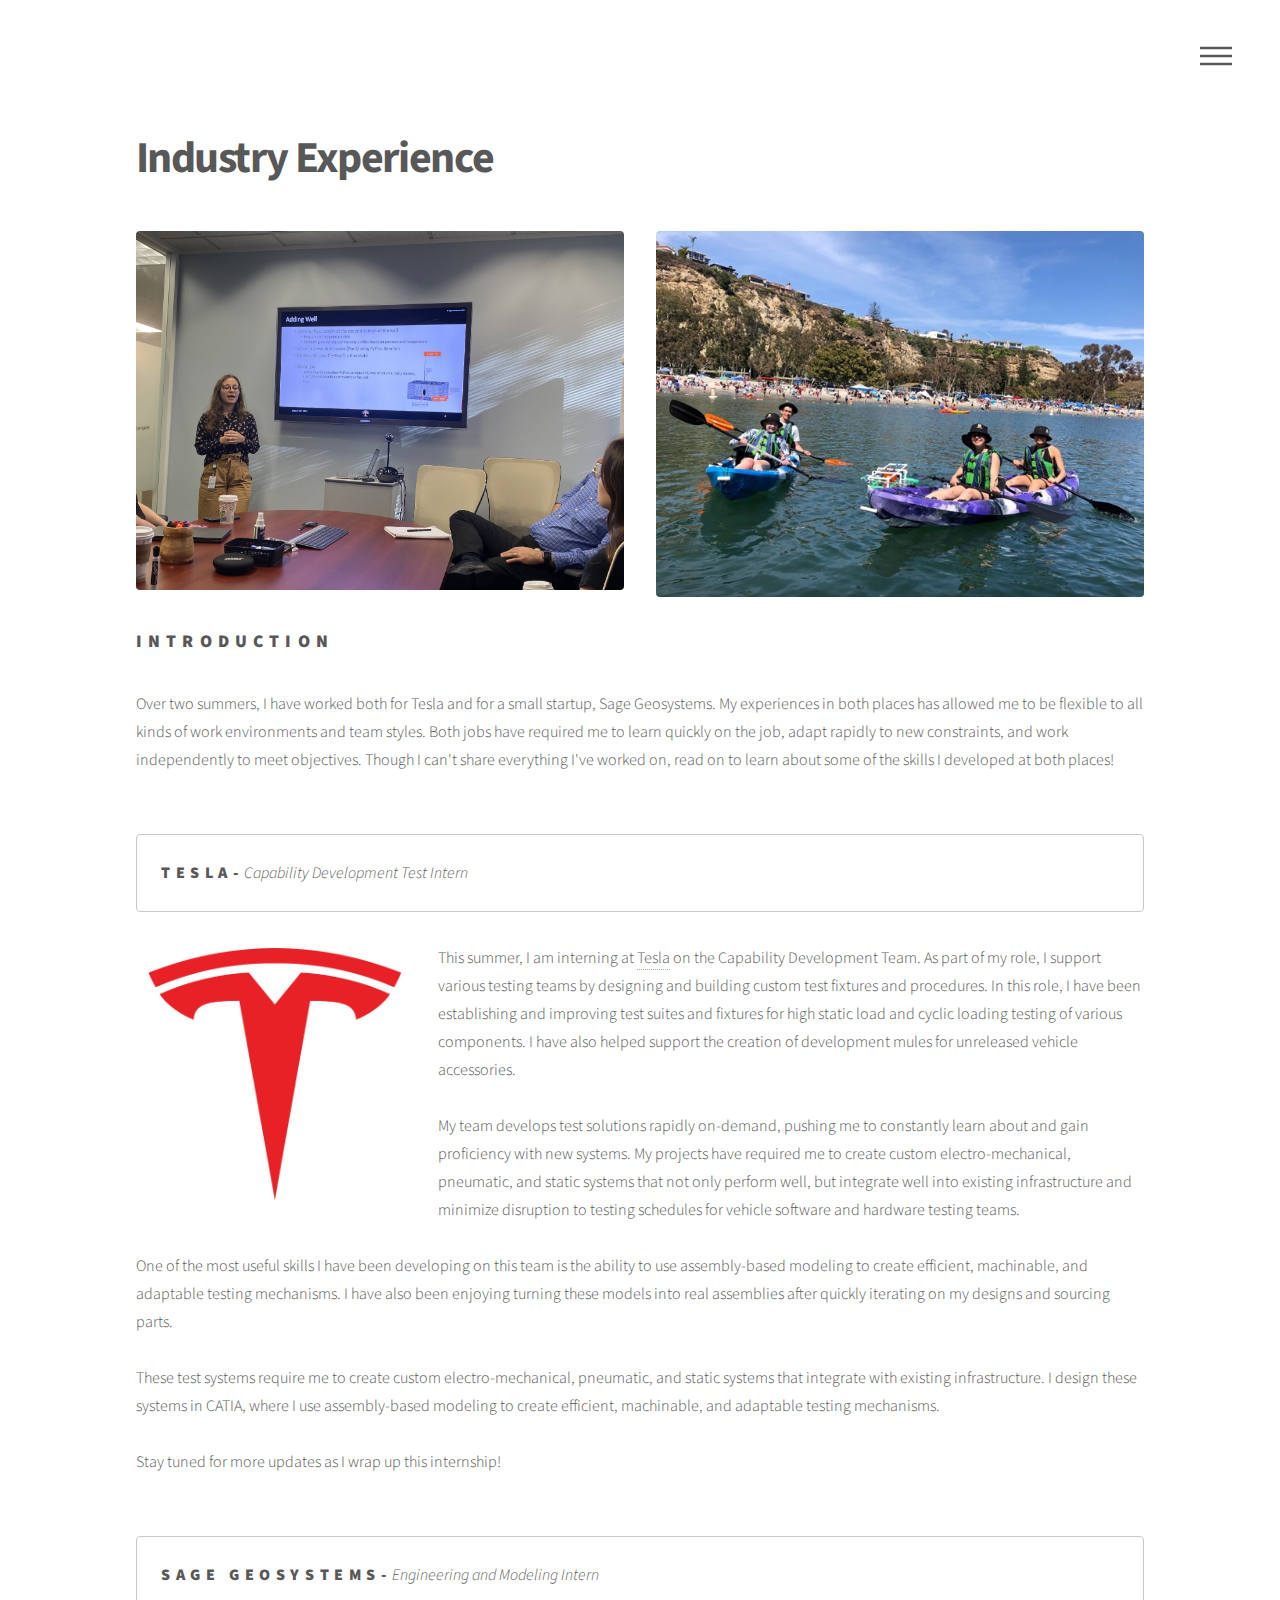
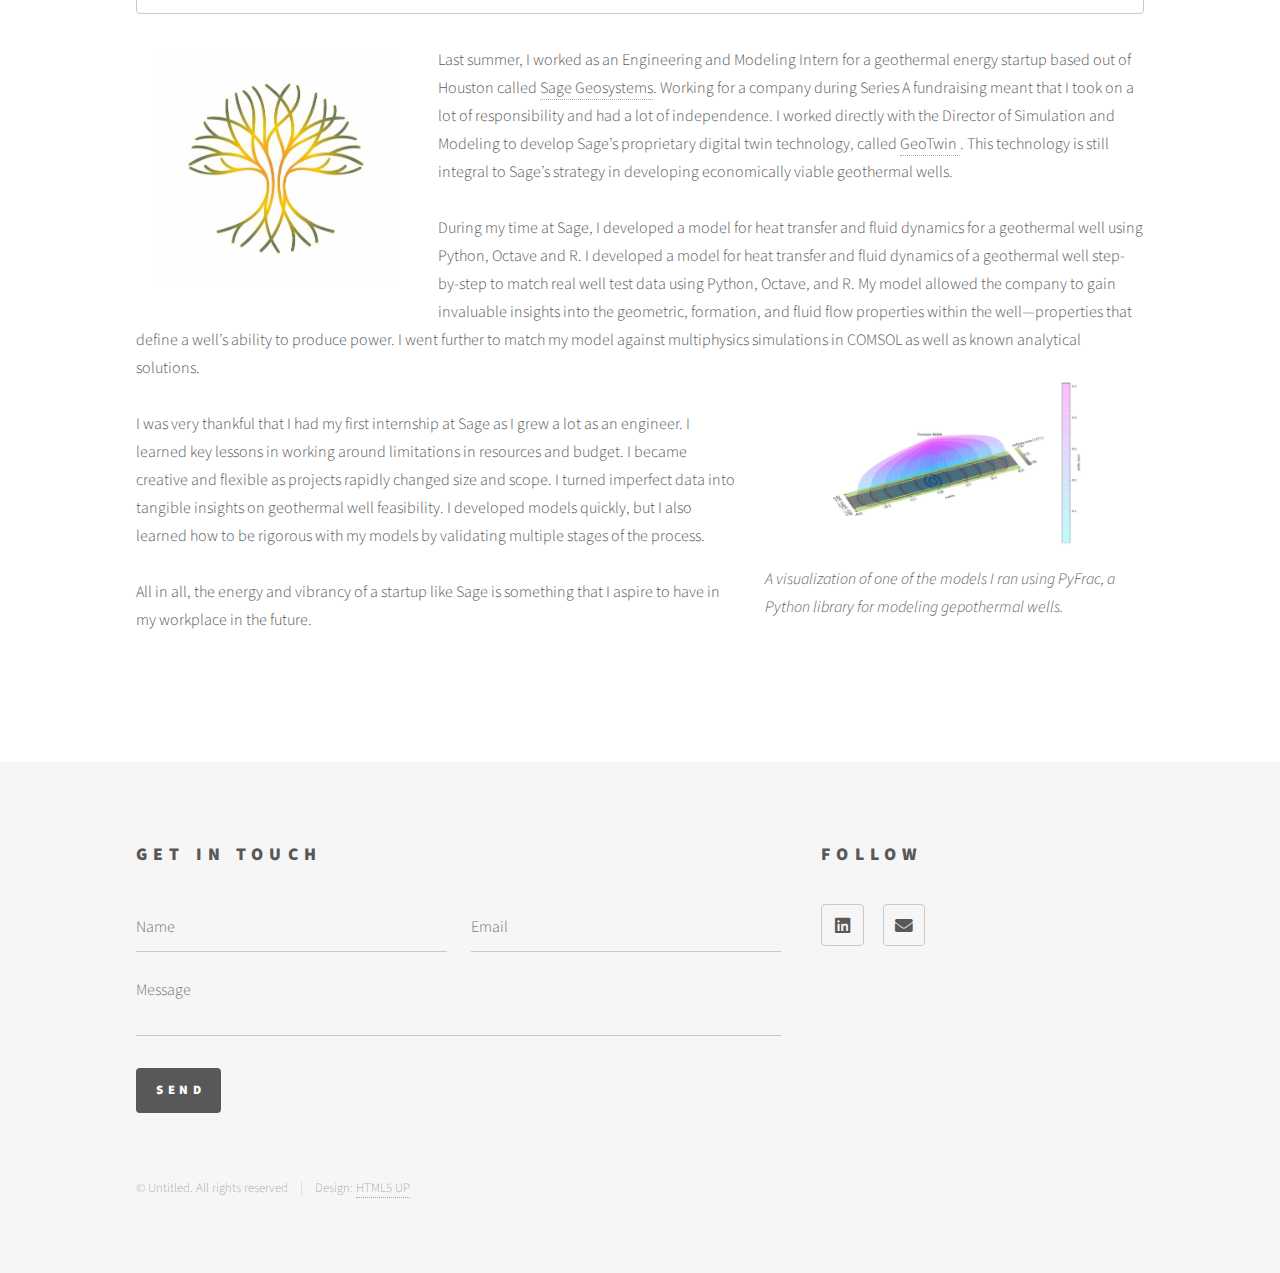
==== industry.html @ e3d4d4eb "Initial commit :)!" ====
<!DOCTYPE HTML>
<!--
	Phantom by HTML5 UP
	html5up.net | @ajlkn
	Free for personal and commercial use under the CCA 3.0 license (html5up.net/license)
-->
<html>
	<head>
		<title>Generic - Phantom by HTML5 UP</title>
		<meta charset="utf-8" />
		<meta name="viewport" content="width=device-width, initial-scale=1, user-scalable=no" />
		<link rel="stylesheet" href="assets/css/main.css" />
		<noscript><link rel="stylesheet" href="assets/css/noscript.css" /></noscript>
	</head>
	<body class="is-preload">
		<!-- Wrapper -->
			<div id="wrapper">

				<!-- Header -->
				<header id="header">
					<div class="inner">

						

						<!-- Nav -->
							<nav>
								<ul>
									<li><a href="#menu">Menu</a></li>
								</ul>
							</nav>

					</div>
				</header>

			<!-- Menu -->
				<nav id="menu">
					<h2>Menu</h2>
					<ul>
						<li><a href="index.html">Home</a></li>
						<li><a href="projects.html">Academic Projects</a></li>
						<li><a href="industry.html">Industry Experience</a></li>
					</ul>
				</nav>

			<!-- Main -->
				<div id="main">
					<div class="inner">
						<div id="fade1">
							<h1>Industry Experience</h1>
						</div>
						<div class="box alt" id="fade2">
							<div class="row gtr-uniform">
								<div class="col-6"><span class="image fit"><img src="images/SAGE2.jpg" alt="" /></span></div>
								<div class="col-6"><span class="image fit" style="height: 100%"><img src="images/LYLE_DEPLOY.jpg" alt="" /></span></div>
							</div>
						</div>
						
						<h2>Introduction</h2>
						<p> Over two summers, I have worked both for Tesla and for a small startup, Sage Geosystems. My experiences in both places has allowed me to be flexible to all kinds of work environments and team styles. Both jobs have required me to learn quickly on the job, adapt rapidly to new constraints, and work independently to meet objectives. Though I can't share everything I've worked on, read on to learn about some of the skills I developed at both places!</p>
						<br>

						
						<div class="box" style="display: flex; align-items: center; justify-content: left;">
							<div><h3 style="margin:0">Tesla- </h3></div>
							<div><p><em>Capability Development Test Intern</em></p></div>
						</div>
						
						<p><span class="image left" style="max-width:30%"><img src="images/Tesla_Motors.png" alt="" /> </span>This summer, I am interning at <a href = "https://www.tesla.com">Tesla</a> on the Capability Development Team. As part of my role, I support various testing teams by designing and building custom test fixtures and procedures. In this role, I have been establishing and improving test suites and fixtures for high static load and cyclic loading testing of various components. I have also helped support the creation of development mules for unreleased vehicle accessories. 

							<br><br>My team develops test solutions rapidly on-demand, pushing me to constantly learn about and gain proficiency with new systems. My projects have required me to create custom electro-mechanical, pneumatic, and static systems that not only perform well, but integrate well into existing infrastructure and minimize disruption to testing schedules for vehicle software and hardware testing teams. 
							
							<br><br>One of the most useful skills I have been developing on this team is the ability to use assembly-based modeling to create efficient, machinable, and adaptable testing mechanisms. I have also been enjoying turning these models into real assemblies after quickly iterating on my designs and sourcing parts. 
							
							<br><br>These test systems require me to create custom electro-mechanical, pneumatic, and static systems that integrate with existing infrastructure. I design these systems in CATIA, where I use assembly-based modeling to create efficient, machinable, and adaptable testing mechanisms. 
							
							<br><br>Stay tuned for more updates as I wrap up this internship!
							
						</p>
						
						<br>
						
						<div class="box" style="display: flex; align-items: center; justify-content: left;">
							<div><h3 style="margin:0">Sage Geosystems- </h3></div>
							<div><p><em>Engineering and Modeling Intern</em></p></div>
						</div>
						
						<p><span class="image left" style = "max-width:30%"><img src="images/Sage_Logo.jpg" alt="" /> </span>Last summer, I worked as an Engineering and Modeling Intern for a geothermal energy startup based out of Houston called <a href = “https://www.sagegeosystems.com/”>Sage Geosystems</a>. Working for a company during Series A fundraising meant that I took on a lot of responsibility and had a lot of independence. I worked directly with the Director of Simulation and Modeling to develop Sage’s proprietary digital twin technology, called <a href = “https://www.sagegeosystems.com/geotwin-geothermal-modeling/”> GeoTwin </a>. This technology is still integral to Sage’s strategy in developing economically viable geothermal wells. 

							<br><br>During my time at Sage, I developed a model for heat transfer and fluid dynamics for a geothermal well using Python, Octave and R. I developed a model for heat transfer and fluid dynamics of a geothermal well step-by-step to match real well test data using Python, Octave, and R. My model allowed the company to gain invaluable insights into the geometric, formation, and fluid flow properties within the well—properties that define a well’s ability to produce power. I went further to match my model against multiphysics simulations in COMSOL as well as known analytical solutions.  
							
							<span class="image right"><img src="images/SAGE1.JPG" alt=""/> <em>A visualization of one of the models I ran using PyFrac, a Python library for modeling gepothermal wells.</em></span>	

							<br><br>I was very thankful that I had my first internship at Sage as I grew a lot as an engineer. I learned key lessons in working around limitations in resources and budget. I became creative and flexible as projects rapidly changed size and scope. I turned imperfect data into tangible insights on geothermal well feasibility. I developed models quickly, but I also learned how to be rigorous with my models by validating multiple stages of the process. 
							
							<br><br>All in all, the energy and vibrancy of a startup like Sage is something that I aspire to have in my workplace in the future. 
						</p>
						<!-- <p><span class="image right"><img src="images/LYLE1.jpg" alt="" /> A picture of us deploying at Dana Point Beach! </span> </p> -->
							
						
					</div>
				</div>

					<!-- Footer -->
					<footer id="footer">
						<div class="inner">
							<section>
								<h2>Get in touch</h2>
								<form method="post" action="#">
									<div class="fields">
										<div class="field half">
											<input type="text" name="name" id="name" placeholder="Name" />
										</div>
										<div class="field half">
											<input type="email" name="email" id="email" placeholder="Email" />
										</div>
										<div class="field">
											<textarea name="message" id="message" placeholder="Message"></textarea>
										</div>
									</div>
									<ul class="actions">
										<li><input type="submit" value="Send" class="primary" /></li>
									</ul>
								</form>
							</section>
							<section>
								<h2>Follow</h2>
								<ul class="icons">
									<li><a href="#" class="icon brands style2 fa-linkedin"><span class="label">Twitter</span></a></li>
									<li><a href="#" class="icon solid style2 fa-envelope"><span class="label">Email</span></a></li>
								</ul>
							</section>
							<ul class="copyright">
								<li>&copy; Untitled. All rights reserved</li><li>Design: <a href="http://html5up.net">HTML5 UP</a></li>
							</ul>
						</div>
					</footer>

			</div>

		<!-- Scripts -->
			<script src="assets/js/jquery.min.js"></script>
			<script src="assets/js/browser.min.js"></script>
			<script src="assets/js/breakpoints.min.js"></script>
			<script src="assets/js/util.js"></script>
			<script src="assets/js/main.js"></script>

	</body>
</html>
---- assets/css/main.css ----
@import url(fontawesome-all.min.css);
@import url("https://fonts.googleapis.com/css?family=Source+Sans+Pro:300,700,900");

/*
	Phantom by HTML5 UP
	html5up.net | @ajlkn
	Free for personal and commercial use under the CCA 3.0 license (html5up.net/license)
*/

html, body, div, span, applet, object,
iframe, h1, h2, h3, h4, h5, h6, p, blockquote,
pre, a, abbr, acronym, address, big, cite,
code, del, dfn, em, img, ins, kbd, q, s, samp,
small, strike, strong, sub, sup, tt, var, b,
u, i, center, dl, dt, dd, ol, ul, li, fieldset,
form, label, legend, table, caption, tbody,
tfoot, thead, tr, th, td, article, aside,
canvas, details, embed, figure, figcaption,
footer, header, hgroup, menu, nav, output, ruby,
section, summary, time, mark, audio, video {
	margin: 0;
	padding: 0;
	border: 0;
	font-size: 100%;
	font: inherit;
	vertical-align: baseline;}

article, aside, details, figcaption, figure,
footer, header, hgroup, menu, nav, section {
	display: block;}

body {
	line-height: 1;
}

ol, ul {
	list-style: none;
}

blockquote, q {
	quotes: none;
}

	blockquote:before, blockquote:after, q:before, q:after {
		content: '';
		content: none;
	}

table {
	border-collapse: collapse;
	border-spacing: 0;
}

body {
	-webkit-text-size-adjust: none;
}

mark {
	background-color: transparent;
	color: inherit;
}

input::-moz-focus-inner {
	border: 0;
	padding: 0;
}

input, select, textarea {
	-moz-appearance: none;
	-webkit-appearance: none;
	-ms-appearance: none;
	appearance: none;
}

/* Basic */

	@-ms-viewport {
		width: device-width;
	}

	body {
		-ms-overflow-style: scrollbar;
	}

	@media screen and (max-width: 480px) {

		html, body {
			min-width: 320px;
		}

	}

	html {
		box-sizing: border-box;
	}

	*, *:before, *:after {
		box-sizing: inherit;
	}

	body {
		background: #ffffff;
	}

		body.is-preload *, body.is-preload *:before, body.is-preload *:after {
			-moz-animation: none !important;
			-webkit-animation: none !important;
			-ms-animation: none !important;
			animation: none !important;
			-moz-transition: none !important;
			-webkit-transition: none !important;
			-ms-transition: none !important;
			transition: none !important;
		}

/* Type */

	body, input, select, textarea {
		color: #585858;
		font-family: "Source Sans Pro", Helvetica, sans-serif;
		font-size: 16pt;
		font-weight: 300;
		line-height: 1.75;
	}

		@media screen and (max-width: 1680px) {

			body, input, select, textarea {
				font-size: 14pt;
			}

		}

		@media screen and (max-width: 1280px) {

			body, input, select, textarea {
				font-size: 12pt;
			}

		}

	a {
		-moz-transition: border-bottom-color 0.2s ease, color 0.2s ease;
		-webkit-transition: border-bottom-color 0.2s ease, color 0.2s ease;
		-ms-transition: border-bottom-color 0.2s ease, color 0.2s ease;
		transition: border-bottom-color 0.2s ease, color 0.2s ease;
		text-decoration: none;
		color: #585858;
		border-bottom: dotted 1px rgba(88, 88, 88, 0.5);
	}

		a:hover {
			border-bottom-color: transparent;
			color: #f2849e !important;
		}

	strong, b {
		font-weight: 900;
	}

	em, i {
		font-style: italic;
	}

	p {
		margin: 0 0 2em 0;
	}

	h1 {
		font-size: 2.75em;
		font-weight: 700;
		line-height: 1.3;
		margin: 0 0 1em 0;
		letter-spacing: -0.035em;
	}

		h1 a {
			color: inherit;
		}

		@media screen and (max-width: 736px) {

			h1 {
				font-size: 2em;
				margin: 0 0 1em 0;
			}

		}

		@media screen and (max-width: 360px) {

			h1 {
				font-size: 1.75em;
			}

		}

	h2, h3, h4, h5, h6 {
		font-weight: 900;
		line-height: 1.5;
		margin: 0 0 2em 0;
		text-transform: uppercase;
		letter-spacing: 0.35em;
	}

		h2 a, h3 a, h4 a, h5 a, h6 a {
			color: inherit;
		}

	h2 {
		font-size: 1.1em;
	}

	h3 {
		font-size: 1em;
	}

	h4 {
		font-size: 0.8em;
	}

	h5 {
		font-size: 0.8em;
	}

	h6 {
		font-size: 0.8em;
	}

	@media screen and (max-width: 980px) {

		h1 br, h2 br, h3 br, h4 br, h5 br, h6 br {
			display: none;
		}

	}

	@media screen and (max-width: 736px) {

		h2 {
			font-size: 1em;
		}

		h3 {
			font-size: 0.8em;
		}

	}

	sub {
		font-size: 0.8em;
		position: relative;
		top: 0.5em;
	}

	sup {
		font-size: 0.8em;
		position: relative;
		top: -0.5em;
	}

	blockquote {
		border-left: solid 4px #c9c9c9;
		font-style: italic;
		margin: 0 0 2em 0;
		padding: 0.5em 0 0.5em 2em;
	}

	code {
		background: rgba(144, 144, 144, 0.075);
		border-radius: 4px;
		border: solid 1px #c9c9c9;
		font-family: "Courier New", monospace;
		font-size: 0.9em;
		margin: 0 0.25em;
		padding: 0.25em 0.65em;
	}

	pre {
		-webkit-overflow-scrolling: touch;
		font-family: "Courier New", monospace;
		font-size: 0.9em;
		margin: 0 0 2em 0;
	}

		pre code {
			display: block;
			line-height: 1.75;
			padding: 1em 1.5em;
			overflow-x: auto;
		}

	hr {
		border: 0;
		border-bottom: solid 1px #c9c9c9;
		margin: 2em 0;
	}

		hr.major {
			margin: 3em 0;
		}

	.align-left {
		text-align: left;
	}

	.align-center {
		text-align: center;
	}

	.align-right {
		text-align: right;
	}

/* Row */

	.row {
		display: flex;
		flex-wrap: wrap;
		box-sizing: border-box;
		align-items: stretch;
	}

		.row > * {
			box-sizing: border-box;
		}

		.row.gtr-uniform > * > :last-child {
			margin-bottom: 0;
		}

		.row.aln-left {
			justify-content: flex-start;
		}

		.row.aln-center {
			justify-content: center;
		}

		.row.aln-right {
			justify-content: flex-end;
		}

		.row.aln-top {
			align-items: flex-start;
		}

		.row.aln-middle {
			align-items: center;
		}

		.row.aln-bottom {
			align-items: flex-end;
		}

		.row > .imp {
			order: -1;
		}

		.row > .col-1 {
			width: 8.33333%;
		}

		.row > .off-1 {
			margin-left: 8.33333%;
		}

		.row > .col-2 {
			width: 16.66667%;
		}

		.row > .off-2 {
			margin-left: 16.66667%;
		}

		.row > .col-3 {
			width: 25%;
		}

		.row > .off-3 {
			margin-left: 25%;
		}

		.row > .col-4 {
			width: 33.33333%;
		}

		.row > .off-4 {
			margin-left: 33.33333%;
		}

		.row > .col-5 {
			width: 41.66667%;
		}

		.row > .off-5 {
			margin-left: 41.66667%;
		}

		.row > .col-6 {
			width: 50%;
		}

		.row > .off-6 {
			margin-left: 50%;
		}

		.row > .col-7 {
			width: 58.33333%;
		}

		.row > .off-7 {
			margin-left: 58.33333%;
		}

		.row > .col-8 {
			width: 66.66667%;
		}

		.row > .off-8 {
			margin-left: 66.66667%;
		}

		.row > .col-9 {
			width: 75%;
		}

		.row > .off-9 {
			margin-left: 75%;
		}

		.row > .col-10 {
			width: 83.33333%;
		}

		.row > .off-10 {
			margin-left: 83.33333%;
		}

		.row > .col-11 {
			width: 91.66667%;
		}

		.row > .off-11 {
			margin-left: 91.66667%;
		}

		.row > .col-12 {
			width: 100%;
		}

		.row > .off-12 {
			margin-left: 100%;
		}

		.row.gtr-0 {
			margin-top: 0;
			margin-left: 0em;
		}

			.row.gtr-0 > * {
				padding: 0 0 0 0em;
			}

			.row.gtr-0.gtr-uniform {
				margin-top: 0em;
			}

				.row.gtr-0.gtr-uniform > * {
					padding-top: 0em;
				}

		.row.gtr-25 {
			margin-top: 0;
			margin-left: -0.5em;
		}

			.row.gtr-25 > * {
				padding: 0 0 0 0.5em;
			}

			.row.gtr-25.gtr-uniform {
				margin-top: -0.5em;
			}

				.row.gtr-25.gtr-uniform > * {
					padding-top: 0.5em;
				}

		.row.gtr-50 {
			margin-top: 0;
			margin-left: -1em;
		}

			.row.gtr-50 > * {
				padding: 0 0 0 1em;
			}

			.row.gtr-50.gtr-uniform {
				margin-top: -1em;
			}

				.row.gtr-50.gtr-uniform > * {
					padding-top: 1em;
				}

		.row {
			margin-top: 0;
			margin-left: -2em;
		}

			.row > * {
				padding: 0 0 0 2em;
			}

			.row.gtr-uniform {
				margin-top: -2em;
			}

				.row.gtr-uniform > * {
					padding-top: 2em;
				}

		.row.gtr-150 {
			margin-top: 0;
			margin-left: -3em;
		}

			.row.gtr-150 > * {
				padding: 0 0 0 3em;
			}

			.row.gtr-150.gtr-uniform {
				margin-top: -3em;
			}

				.row.gtr-150.gtr-uniform > * {
					padding-top: 3em;
				}

		.row.gtr-200 {
			margin-top: 0;
			margin-left: -4em;
		}

			.row.gtr-200 > * {
				padding: 0 0 0 4em;
			}

			.row.gtr-200.gtr-uniform {
				margin-top: -4em;
			}

				.row.gtr-200.gtr-uniform > * {
					padding-top: 4em;
				}

		@media screen and (max-width: 1680px) {

			.row {
				display: flex;
				flex-wrap: wrap;
				box-sizing: border-box;
				align-items: stretch;
			}

				.row > * {
					box-sizing: border-box;
				}

				.row.gtr-uniform > * > :last-child {
					margin-bottom: 0;
				}

				.row.aln-left {
					justify-content: flex-start;
				}

				.row.aln-center {
					justify-content: center;
				}

				.row.aln-right {
					justify-content: flex-end;
				}

				.row.aln-top {
					align-items: flex-start;
				}

				.row.aln-middle {
					align-items: center;
				}

				.row.aln-bottom {
					align-items: flex-end;
				}

				.row > .imp-xlarge {
					order: -1;
				}

				.row > .col-1-xlarge {
					width: 8.33333%;
				}

				.row > .off-1-xlarge {
					margin-left: 8.33333%;
				}

				.row > .col-2-xlarge {
					width: 16.66667%;
				}

				.row > .off-2-xlarge {
					margin-left: 16.66667%;
				}

				.row > .col-3-xlarge {
					width: 25%;
				}

				.row > .off-3-xlarge {
					margin-left: 25%;
				}

				.row > .col-4-xlarge {
					width: 33.33333%;
				}

				.row > .off-4-xlarge {
					margin-left: 33.33333%;
				}

				.row > .col-5-xlarge {
					width: 41.66667%;
				}

				.row > .off-5-xlarge {
					margin-left: 41.66667%;
				}

				.row > .col-6-xlarge {
					width: 50%;
				}

				.row > .off-6-xlarge {
					margin-left: 50%;
				}

				.row > .col-7-xlarge {
					width: 58.33333%;
				}

				.row > .off-7-xlarge {
					margin-left: 58.33333%;
				}

				.row > .col-8-xlarge {
					width: 66.66667%;
				}

				.row > .off-8-xlarge {
					margin-left: 66.66667%;
				}

				.row > .col-9-xlarge {
					width: 75%;
				}

				.row > .off-9-xlarge {
					margin-left: 75%;
				}

				.row > .col-10-xlarge {
					width: 83.33333%;
				}

				.row > .off-10-xlarge {
					margin-left: 83.33333%;
				}

				.row > .col-11-xlarge {
					width: 91.66667%;
				}

				.row > .off-11-xlarge {
					margin-left: 91.66667%;
				}

				.row > .col-12-xlarge {
					width: 100%;
				}

				.row > .off-12-xlarge {
					margin-left: 100%;
				}

				.row.gtr-0 {
					margin-top: 0;
					margin-left: 0em;
				}

					.row.gtr-0 > * {
						padding: 0 0 0 0em;
					}

					.row.gtr-0.gtr-uniform {
						margin-top: 0em;
					}

						.row.gtr-0.gtr-uniform > * {
							padding-top: 0em;
						}

				.row.gtr-25 {
					margin-top: 0;
					margin-left: -0.5em;
				}

					.row.gtr-25 > * {
						padding: 0 0 0 0.5em;
					}

					.row.gtr-25.gtr-uniform {
						margin-top: -0.5em;
					}

						.row.gtr-25.gtr-uniform > * {
							padding-top: 0.5em;
						}

				.row.gtr-50 {
					margin-top: 0;
					margin-left: -1em;
				}

					.row.gtr-50 > * {
						padding: 0 0 0 1em;
					}

					.row.gtr-50.gtr-uniform {
						margin-top: -1em;
					}

						.row.gtr-50.gtr-uniform > * {
							padding-top: 1em;
						}

				.row {
					margin-top: 0;
					margin-left: -2em;
				}

					.row > * {
						padding: 0 0 0 2em;
					}

					.row.gtr-uniform {
						margin-top: -2em;
					}

						.row.gtr-uniform > * {
							padding-top: 2em;
						}

				.row.gtr-150 {
					margin-top: 0;
					margin-left: -3em;
				}

					.row.gtr-150 > * {
						padding: 0 0 0 3em;
					}

					.row.gtr-150.gtr-uniform {
						margin-top: -3em;
					}

						.row.gtr-150.gtr-uniform > * {
							padding-top: 3em;
						}

				.row.gtr-200 {
					margin-top: 0;
					margin-left: -4em;
				}

					.row.gtr-200 > * {
						padding: 0 0 0 4em;
					}

					.row.gtr-200.gtr-uniform {
						margin-top: -4em;
					}

						.row.gtr-200.gtr-uniform > * {
							padding-top: 4em;
						}

		}

		@media screen and (max-width: 1280px) {

			.row {
				display: flex;
				flex-wrap: wrap;
				box-sizing: border-box;
				align-items: stretch;
			}

				.row > * {
					box-sizing: border-box;
				}

				.row.gtr-uniform > * > :last-child {
					margin-bottom: 0;
				}

				.row.aln-left {
					justify-content: flex-start;
				}

				.row.aln-center {
					justify-content: center;
				}

				.row.aln-right {
					justify-content: flex-end;
				}

				.row.aln-top {
					align-items: flex-start;
				}

				.row.aln-middle {
					align-items: center;
				}

				.row.aln-bottom {
					align-items: flex-end;
				}

				.row > .imp-large {
					order: -1;
				}

				.row > .col-1-large {
					width: 8.33333%;
				}

				.row > .off-1-large {
					margin-left: 8.33333%;
				}

				.row > .col-2-large {
					width: 16.66667%;
				}

				.row > .off-2-large {
					margin-left: 16.66667%;
				}

				.row > .col-3-large {
					width: 25%;
				}

				.row > .off-3-large {
					margin-left: 25%;
				}

				.row > .col-4-large {
					width: 33.33333%;
				}

				.row > .off-4-large {
					margin-left: 33.33333%;
				}

				.row > .col-5-large {
					width: 41.66667%;
				}

				.row > .off-5-large {
					margin-left: 41.66667%;
				}

				.row > .col-6-large {
					width: 50%;
				}

				.row > .off-6-large {
					margin-left: 50%;
				}

				.row > .col-7-large {
					width: 58.33333%;
				}

				.row > .off-7-large {
					margin-left: 58.33333%;
				}

				.row > .col-8-large {
					width: 66.66667%;
				}

				.row > .off-8-large {
					margin-left: 66.66667%;
				}

				.row > .col-9-large {
					width: 75%;
				}

				.row > .off-9-large {
					margin-left: 75%;
				}

				.row > .col-10-large {
					width: 83.33333%;
				}

				.row > .off-10-large {
					margin-left: 83.33333%;
				}

				.row > .col-11-large {
					width: 91.66667%;
				}

				.row > .off-11-large {
					margin-left: 91.66667%;
				}

				.row > .col-12-large {
					width: 100%;
				}

				.row > .off-12-large {
					margin-left: 100%;
				}

				.row.gtr-0 {
					margin-top: 0;
					margin-left: 0em;
				}

					.row.gtr-0 > * {
						padding: 0 0 0 0em;
					}

					.row.gtr-0.gtr-uniform {
						margin-top: 0em;
					}

						.row.gtr-0.gtr-uniform > * {
							padding-top: 0em;
						}

				.row.gtr-25 {
					margin-top: 0;
					margin-left: -0.5em;
				}

					.row.gtr-25 > * {
						padding: 0 0 0 0.5em;
					}

					.row.gtr-25.gtr-uniform {
						margin-top: -0.5em;
					}

						.row.gtr-25.gtr-uniform > * {
							padding-top: 0.5em;
						}

				.row.gtr-50 {
					margin-top: 0;
					margin-left: -1em;
				}

					.row.gtr-50 > * {
						padding: 0 0 0 1em;
					}

					.row.gtr-50.gtr-uniform {
						margin-top: -1em;
					}

						.row.gtr-50.gtr-uniform > * {
							padding-top: 1em;
						}

				.row {
					margin-top: 0;
					margin-left: -2em;
				}

					.row > * {
						padding: 0 0 0 2em;
					}

					.row.gtr-uniform {
						margin-top: -2em;
					}

						.row.gtr-uniform > * {
							padding-top: 2em;
						}

				.row.gtr-150 {
					margin-top: 0;
					margin-left: -3em;
				}

					.row.gtr-150 > * {
						padding: 0 0 0 3em;
					}

					.row.gtr-150.gtr-uniform {
						margin-top: -3em;
					}

						.row.gtr-150.gtr-uniform > * {
							padding-top: 3em;
						}

				.row.gtr-200 {
					margin-top: 0;
					margin-left: -4em;
				}

					.row.gtr-200 > * {
						padding: 0 0 0 4em;
					}

					.row.gtr-200.gtr-uniform {
						margin-top: -4em;
					}

						.row.gtr-200.gtr-uniform > * {
							padding-top: 4em;
						}

		}

		@media screen and (max-width: 980px) {

			.row {
				display: flex;
				flex-wrap: wrap;
				box-sizing: border-box;
				align-items: stretch;
			}

				.row > * {
					box-sizing: border-box;
				}

				.row.gtr-uniform > * > :last-child {
					margin-bottom: 0;
				}

				.row.aln-left {
					justify-content: flex-start;
				}

				.row.aln-center {
					justify-content: center;
				}

				.row.aln-right {
					justify-content: flex-end;
				}

				.row.aln-top {
					align-items: flex-start;
				}

				.row.aln-middle {
					align-items: center;
				}

				.row.aln-bottom {
					align-items: flex-end;
				}

				.row > .imp-medium {
					order: -1;
				}

				.row > .col-1-medium {
					width: 8.33333%;
				}

				.row > .off-1-medium {
					margin-left: 8.33333%;
				}

				.row > .col-2-medium {
					width: 16.66667%;
				}

				.row > .off-2-medium {
					margin-left: 16.66667%;
				}

				.row > .col-3-medium {
					width: 25%;
				}

				.row > .off-3-medium {
					margin-left: 25%;
				}

				.row > .col-4-medium {
					width: 33.33333%;
				}

				.row > .off-4-medium {
					margin-left: 33.33333%;
				}

				.row > .col-5-medium {
					width: 41.66667%;
				}

				.row > .off-5-medium {
					margin-left: 41.66667%;
				}

				.row > .col-6-medium {
					width: 50%;
				}

				.row > .off-6-medium {
					margin-left: 50%;
				}

				.row > .col-7-medium {
					width: 58.33333%;
				}

				.row > .off-7-medium {
					margin-left: 58.33333%;
				}

				.row > .col-8-medium {
					width: 66.66667%;
				}

				.row > .off-8-medium {
					margin-left: 66.66667%;
				}

				.row > .col-9-medium {
					width: 75%;
				}

				.row > .off-9-medium {
					margin-left: 75%;
				}

				.row > .col-10-medium {
					width: 83.33333%;
				}

				.row > .off-10-medium {
					margin-left: 83.33333%;
				}

				.row > .col-11-medium {
					width: 91.66667%;
				}

				.row > .off-11-medium {
					margin-left: 91.66667%;
				}

				.row > .col-12-medium {
					width: 100%;
				}

				.row > .off-12-medium {
					margin-left: 100%;
				}

				.row.gtr-0 {
					margin-top: 0;
					margin-left: 0em;
				}

					.row.gtr-0 > * {
						padding: 0 0 0 0em;
					}

					.row.gtr-0.gtr-uniform {
						margin-top: 0em;
					}

						.row.gtr-0.gtr-uniform > * {
							padding-top: 0em;
						}

				.row.gtr-25 {
					margin-top: 0;
					margin-left: -0.375em;
				}

					.row.gtr-25 > * {
						padding: 0 0 0 0.375em;
					}

					.row.gtr-25.gtr-uniform {
						margin-top: -0.375em;
					}

						.row.gtr-25.gtr-uniform > * {
							padding-top: 0.375em;
						}

				.row.gtr-50 {
					margin-top: 0;
					margin-left: -0.75em;
				}

					.row.gtr-50 > * {
						padding: 0 0 0 0.75em;
					}

					.row.gtr-50.gtr-uniform {
						margin-top: -0.75em;
					}

						.row.gtr-50.gtr-uniform > * {
							padding-top: 0.75em;
						}

				.row {
					margin-top: 0;
					margin-left: -1.5em;
				}

					.row > * {
						padding: 0 0 0 1.5em;
					}

					.row.gtr-uniform {
						margin-top: -1.5em;
					}

						.row.gtr-uniform > * {
							padding-top: 1.5em;
						}

				.row.gtr-150 {
					margin-top: 0;
					margin-left: -2.25em;
				}

					.row.gtr-150 > * {
						padding: 0 0 0 2.25em;
					}

					.row.gtr-150.gtr-uniform {
						margin-top: -2.25em;
					}

						.row.gtr-150.gtr-uniform > * {
							padding-top: 2.25em;
						}

				.row.gtr-200 {
					margin-top: 0;
					margin-left: -3em;
				}

					.row.gtr-200 > * {
						padding: 0 0 0 3em;
					}

					.row.gtr-200.gtr-uniform {
						margin-top: -3em;
					}

						.row.gtr-200.gtr-uniform > * {
							padding-top: 3em;
						}

		}

		@media screen and (max-width: 736px) {

			.row {
				display: flex;
				flex-wrap: wrap;
				box-sizing: border-box;
				align-items: stretch;
			}

				.row > * {
					box-sizing: border-box;
				}

				.row.gtr-uniform > * > :last-child {
					margin-bottom: 0;
				}

				.row.aln-left {
					justify-content: flex-start;
				}

				.row.aln-center {
					justify-content: center;
				}

				.row.aln-right {
					justify-content: flex-end;
				}

				.row.aln-top {
					align-items: flex-start;
				}

				.row.aln-middle {
					align-items: center;
				}

				.row.aln-bottom {
					align-items: flex-end;
				}

				.row > .imp-small {
					order: -1;
				}

				.row > .col-1-small {
					width: 8.33333%;
				}

				.row > .off-1-small {
					margin-left: 8.33333%;
				}

				.row > .col-2-small {
					width: 16.66667%;
				}

				.row > .off-2-small {
					margin-left: 16.66667%;
				}

				.row > .col-3-small {
					width: 25%;
				}

				.row > .off-3-small {
					margin-left: 25%;
				}

				.row > .col-4-small {
					width: 33.33333%;
				}

				.row > .off-4-small {
					margin-left: 33.33333%;
				}

				.row > .col-5-small {
					width: 41.66667%;
				}

				.row > .off-5-small {
					margin-left: 41.66667%;
				}

				.row > .col-6-small {
					width: 50%;
				}

				.row > .off-6-small {
					margin-left: 50%;
				}

				.row > .col-7-small {
					width: 58.33333%;
				}

				.row > .off-7-small {
					margin-left: 58.33333%;
				}

				.row > .col-8-small {
					width: 66.66667%;
				}

				.row > .off-8-small {
					margin-left: 66.66667%;
				}

				.row > .col-9-small {
					width: 75%;
				}

				.row > .off-9-small {
					margin-left: 75%;
				}

				.row > .col-10-small {
					width: 83.33333%;
				}

				.row > .off-10-small {
					margin-left: 83.33333%;
				}

				.row > .col-11-small {
					width: 91.66667%;
				}

				.row > .off-11-small {
					margin-left: 91.66667%;
				}

				.row > .col-12-small {
					width: 100%;
				}

				.row > .off-12-small {
					margin-left: 100%;
				}

				.row.gtr-0 {
					margin-top: 0;
					margin-left: 0em;
				}

					.row.gtr-0 > * {
						padding: 0 0 0 0em;
					}

					.row.gtr-0.gtr-uniform {
						margin-top: 0em;
					}

						.row.gtr-0.gtr-uniform > * {
							padding-top: 0em;
						}

				.row.gtr-25 {
					margin-top: 0;
					margin-left: -0.25em;
				}

					.row.gtr-25 > * {
						padding: 0 0 0 0.25em;
					}

					.row.gtr-25.gtr-uniform {
						margin-top: -0.25em;
					}

						.row.gtr-25.gtr-uniform > * {
							padding-top: 0.25em;
						}

				.row.gtr-50 {
					margin-top: 0;
					margin-left: -0.5em;
				}

					.row.gtr-50 > * {
						padding: 0 0 0 0.5em;
					}

					.row.gtr-50.gtr-uniform {
						margin-top: -0.5em;
					}

						.row.gtr-50.gtr-uniform > * {
							padding-top: 0.5em;
						}

				.row {
					margin-top: 0;
					margin-left: -1em;
				}

					.row > * {
						padding: 0 0 0 1em;
					}

					.row.gtr-uniform {
						margin-top: -1em;
					}

						.row.gtr-uniform > * {
							padding-top: 1em;
						}

				.row.gtr-150 {
					margin-top: 0;
					margin-left: -1.5em;
				}

					.row.gtr-150 > * {
						padding: 0 0 0 1.5em;
					}

					.row.gtr-150.gtr-uniform {
						margin-top: -1.5em;
					}

						.row.gtr-150.gtr-uniform > * {
							padding-top: 1.5em;
						}

				.row.gtr-200 {
					margin-top: 0;
					margin-left: -2em;
				}

					.row.gtr-200 > * {
						padding: 0 0 0 2em;
					}

					.row.gtr-200.gtr-uniform {
						margin-top: -2em;
					}

						.row.gtr-200.gtr-uniform > * {
							padding-top: 2em;
						}

		}

		@media screen and (max-width: 480px) {

			.row {
				display: flex;
				flex-wrap: wrap;
				box-sizing: border-box;
				align-items: stretch;
			}

				.row > * {
					box-sizing: border-box;
				}

				.row.gtr-uniform > * > :last-child {
					margin-bottom: 0;
				}

				.row.aln-left {
					justify-content: flex-start;
				}

				.row.aln-center {
					justify-content: center;
				}

				.row.aln-right {
					justify-content: flex-end;
				}

				.row.aln-top {
					align-items: flex-start;
				}

				.row.aln-middle {
					align-items: center;
				}

				.row.aln-bottom {
					align-items: flex-end;
				}

				.row > .imp-xsmall {
					order: -1;
				}

				.row > .col-1-xsmall {
					width: 8.33333%;
				}

				.row > .off-1-xsmall {
					margin-left: 8.33333%;
				}

				.row > .col-2-xsmall {
					width: 16.66667%;
				}

				.row > .off-2-xsmall {
					margin-left: 16.66667%;
				}

				.row > .col-3-xsmall {
					width: 25%;
				}

				.row > .off-3-xsmall {
					margin-left: 25%;
				}

				.row > .col-4-xsmall {
					width: 33.33333%;
				}

				.row > .off-4-xsmall {
					margin-left: 33.33333%;
				}

				.row > .col-5-xsmall {
					width: 41.66667%;
				}

				.row > .off-5-xsmall {
					margin-left: 41.66667%;
				}

				.row > .col-6-xsmall {
					width: 50%;
				}

				.row > .off-6-xsmall {
					margin-left: 50%;
				}

				.row > .col-7-xsmall {
					width: 58.33333%;
				}

				.row > .off-7-xsmall {
					margin-left: 58.33333%;
				}

				.row > .col-8-xsmall {
					width: 66.66667%;
				}

				.row > .off-8-xsmall {
					margin-left: 66.66667%;
				}

				.row > .col-9-xsmall {
					width: 75%;
				}

				.row > .off-9-xsmall {
					margin-left: 75%;
				}

				.row > .col-10-xsmall {
					width: 83.33333%;
				}

				.row > .off-10-xsmall {
					margin-left: 83.33333%;
				}

				.row > .col-11-xsmall {
					width: 91.66667%;
				}

				.row > .off-11-xsmall {
					margin-left: 91.66667%;
				}

				.row > .col-12-xsmall {
					width: 100%;
				}

				.row > .off-12-xsmall {
					margin-left: 100%;
				}

				.row.gtr-0 {
					margin-top: 0;
					margin-left: 0em;
				}

					.row.gtr-0 > * {
						padding: 0 0 0 0em;
					}

					.row.gtr-0.gtr-uniform {
						margin-top: 0em;
					}

						.row.gtr-0.gtr-uniform > * {
							padding-top: 0em;
						}

				.row.gtr-25 {
					margin-top: 0;
					margin-left: -0.25em;
				}

					.row.gtr-25 > * {
						padding: 0 0 0 0.25em;
					}

					.row.gtr-25.gtr-uniform {
						margin-top: -0.25em;
					}

						.row.gtr-25.gtr-uniform > * {
							padding-top: 0.25em;
						}

				.row.gtr-50 {
					margin-top: 0;
					margin-left: -0.5em;
				}

					.row.gtr-50 > * {
						padding: 0 0 0 0.5em;
					}

					.row.gtr-50.gtr-uniform {
						margin-top: -0.5em;
					}

						.row.gtr-50.gtr-uniform > * {
							padding-top: 0.5em;
						}

				.row {
					margin-top: 0;
					margin-left: -1em;
				}

					.row > * {
						padding: 0 0 0 1em;
					}

					.row.gtr-uniform {
						margin-top: -1em;
					}

						.row.gtr-uniform > * {
							padding-top: 1em;
						}

				.row.gtr-150 {
					margin-top: 0;
					margin-left: -1.5em;
				}

					.row.gtr-150 > * {
						padding: 0 0 0 1.5em;
					}

					.row.gtr-150.gtr-uniform {
						margin-top: -1.5em;
					}

						.row.gtr-150.gtr-uniform > * {
							padding-top: 1.5em;
						}

				.row.gtr-200 {
					margin-top: 0;
					margin-left: -2em;
				}

					.row.gtr-200 > * {
						padding: 0 0 0 2em;
					}

					.row.gtr-200.gtr-uniform {
						margin-top: -2em;
					}

						.row.gtr-200.gtr-uniform > * {
							padding-top: 2em;
						}

		}

/* Section/Article */

	section.special, article.special {
		text-align: center;
	}

	header p {
		margin-top: -1em;
	}

	@media screen and (max-width: 736px) {

		header p {
			margin-top: 0;
		}

	}

/* Icon */

	.icon {
		text-decoration: none;
		border-bottom: none;
		position: relative;
	}

		.icon:before {
			-moz-osx-font-smoothing: grayscale;
			-webkit-font-smoothing: antialiased;
			display: inline-block;
			font-style: normal;
			font-variant: normal;
			text-rendering: auto;
			line-height: 1;
			text-transform: none !important;
			font-family: 'Font Awesome 5 Free';
			font-weight: 400;
		}

		.icon > .label {
			display: none;
		}

		.icon:before {
			line-height: inherit;
		}

		.icon.solid:before {
			font-weight: 900;
		}

		.icon.brands:before {
			font-family: 'Font Awesome 5 Brands';
		}

		.icon.style2 {
			-moz-transition: background-color 0.2s ease-in-out, color 0.2s ease-in-out, border-color 0.2s ease-in-out;
			-webkit-transition: background-color 0.2s ease-in-out, color 0.2s ease-in-out, border-color 0.2s ease-in-out;
			-ms-transition: background-color 0.2s ease-in-out, color 0.2s ease-in-out, border-color 0.2s ease-in-out;
			transition: background-color 0.2s ease-in-out, color 0.2s ease-in-out, border-color 0.2s ease-in-out;
			background-color: transparent;
			border: solid 1px #c9c9c9;
			border-radius: 4px;
			width: 2.65em;
			height: 2.65em;
			display: inline-block;
			text-align: center;
			line-height: 2.65em;
			color: inherit;
		}

			.icon.style2:before {
				font-size: 1.1em;
			}

			.icon.style2:hover {
				color: #f2849e;
				border-color: #f2849e;
			}

			.icon.style2:active {
				background-color: rgba(242, 132, 158, 0.1);
			}

/* List */

	ol {
		list-style: decimal;
		margin: 0 0 2em 0;
		padding-left: 1.25em;
	}

		ol li {
			padding-left: 0.25em;
		}

	ul {
		list-style: disc;
		margin: 0 0 2em 0;
		padding-left: 1em;
	}

		ul li {
			padding-left: 0.5em;
		}

		ul.alt {
			list-style: none;
			padding-left: 0;
		}

			ul.alt li {
				border-top: solid 1px #c9c9c9;
				padding: 0.5em 0;
			}

				ul.alt li:first-child {
					border-top: 0;
					padding-top: 0;
				}

	dl {
		margin: 0 0 2em 0;
	}

		dl dt {
			display: block;
			font-weight: 900;
			margin: 0 0 1em 0;
		}

		dl dd {
			margin-left: 2em;
		}

/* Actions */

	ul.actions {
		display: -moz-flex;
		display: -webkit-flex;
		display: -ms-flex;
		display: flex;
		cursor: default;
		list-style: none;
		margin-left: -1em;
		padding-left: 0;
	}

		ul.actions li {
			padding: 0 0 0 1em;
			vertical-align: middle;
		}

		ul.actions.special {
			-moz-justify-content: center;
			-webkit-justify-content: center;
			-ms-justify-content: center;
			justify-content: center;
			width: 100%;
			margin-left: 0;
		}

			ul.actions.special li:first-child {
				padding-left: 0;
			}

		ul.actions.stacked {
			-moz-flex-direction: column;
			-webkit-flex-direction: column;
			-ms-flex-direction: column;
			flex-direction: column;
			margin-left: 0;
		}

			ul.actions.stacked li {
				padding: 1.3em 0 0 0;
			}

				ul.actions.stacked li:first-child {
					padding-top: 0;
				}

		ul.actions.fit {
			width: calc(100% + 1em);
		}

			ul.actions.fit li {
				-moz-flex-grow: 1;
				-webkit-flex-grow: 1;
				-ms-flex-grow: 1;
				flex-grow: 1;
				-moz-flex-shrink: 1;
				-webkit-flex-shrink: 1;
				-ms-flex-shrink: 1;
				flex-shrink: 1;
				width: 100%;
			}

				ul.actions.fit li > * {
					width: 100%;
				}

			ul.actions.fit.stacked {
				width: 100%;
			}

		@media screen and (max-width: 480px) {

			ul.actions:not(.fixed) {
				-moz-flex-direction: column;
				-webkit-flex-direction: column;
				-ms-flex-direction: column;
				flex-direction: column;
				margin-left: 0;
				width: 100% !important;
			}

				ul.actions:not(.fixed) li {
					-moz-flex-grow: 1;
					-webkit-flex-grow: 1;
					-ms-flex-grow: 1;
					flex-grow: 1;
					-moz-flex-shrink: 1;
					-webkit-flex-shrink: 1;
					-ms-flex-shrink: 1;
					flex-shrink: 1;
					padding: 1em 0 0 0;
					text-align: center;
					width: 100%;
				}

					ul.actions:not(.fixed) li > * {
						width: 100%;
					}

					ul.actions:not(.fixed) li:first-child {
						padding-top: 0;
					}

					ul.actions:not(.fixed) li input[type="submit"],
					ul.actions:not(.fixed) li input[type="reset"],
					ul.actions:not(.fixed) li input[type="button"],
					ul.actions:not(.fixed) li button,
					ul.actions:not(.fixed) li .button {
						width: 100%;
					}

						ul.actions:not(.fixed) li input[type="submit"].icon:before,
						ul.actions:not(.fixed) li input[type="reset"].icon:before,
						ul.actions:not(.fixed) li input[type="button"].icon:before,
						ul.actions:not(.fixed) li button.icon:before,
						ul.actions:not(.fixed) li .button.icon:before {
							margin-left: -0.5rem;
						}

		}

/* Icons */

	ul.icons {
		cursor: default;
		list-style: none;
		padding-left: 0;
		margin: -1em 0 2em -1em;
	}

		ul.icons li {
			display: inline-block;
			padding: 1em 0 0 1em;
		}

/* Form */

	form {
		margin: 0 0 2em 0;
		overflow-x: hidden;
	}

		form > :last-child {
			margin-bottom: 0;
		}

		form > .fields {
			display: -moz-flex;
			display: -webkit-flex;
			display: -ms-flex;
			display: flex;
			-moz-flex-wrap: wrap;
			-webkit-flex-wrap: wrap;
			-ms-flex-wrap: wrap;
			flex-wrap: wrap;
			width: calc(100% + 3em);
			margin: -1.5em 0 2em -1.5em;
		}

			form > .fields > .field {
				-moz-flex-grow: 0;
				-webkit-flex-grow: 0;
				-ms-flex-grow: 0;
				flex-grow: 0;
				-moz-flex-shrink: 0;
				-webkit-flex-shrink: 0;
				-ms-flex-shrink: 0;
				flex-shrink: 0;
				padding: 1.5em 0 0 1.5em;
				width: calc(100% - 1.5em);
			}

				form > .fields > .field.half {
					width: calc(50% - 0.75em);
				}

				form > .fields > .field.third {
					width: calc(100%/3 - 0.5em);
				}

				form > .fields > .field.quarter {
					width: calc(25% - 0.375em);
				}

		@media screen and (max-width: 480px) {

			form > .fields {
				width: calc(100% + 3em);
				margin: -1.5em 0 2em -1.5em;
			}

				form > .fields > .field {
					padding: 1.5em 0 0 1.5em;
					width: calc(100% - 1.5em);
				}

					form > .fields > .field.half {
						width: calc(100% - 1.5em);
					}

					form > .fields > .field.third {
						width: calc(100% - 1.5em);
					}

					form > .fields > .field.quarter {
						width: calc(100% - 1.5em);
					}

		}

	label {
		display: block;
		font-size: 0.9em;
		font-weight: 900;
		margin: 0 0 1em 0;
	}

	input[type="text"],
	input[type="password"],
	input[type="email"],
	input[type="tel"],
	select,
	textarea {
		-moz-appearance: none;
		-webkit-appearance: none;
		-ms-appearance: none;
		appearance: none;
		background-color: transparent;
		border: none;
		border-radius: 0;
		border-bottom: solid 1px #c9c9c9;
		color: inherit;
		display: block;
		outline: 0;
		padding: 0;
		text-decoration: none;
		width: 100%;
	}

		input[type="text"]:invalid,
		input[type="password"]:invalid,
		input[type="email"]:invalid,
		input[type="tel"]:invalid,
		select:invalid,
		textarea:invalid {
			box-shadow: none;
		}

		input[type="text"]:focus,
		input[type="password"]:focus,
		input[type="email"]:focus,
		input[type="tel"]:focus,
		select:focus,
		textarea:focus {
			border-bottom-color: #f2849e;
			box-shadow: inset 0 -1px 0 0 #f2849e;
		}

	select {
		background-image: url("data:image/svg+xml;charset=utf8,%3Csvg xmlns='http://www.w3.org/2000/svg' width='40' height='40' preserveAspectRatio='none' viewBox='0 0 40 40'%3E%3Cpath d='M9.4,12.3l10.4,10.4l10.4-10.4c0.2-0.2,0.5-0.4,0.9-0.4c0.3,0,0.6,0.1,0.9,0.4l3.3,3.3c0.2,0.2,0.4,0.5,0.4,0.9 c0,0.4-0.1,0.6-0.4,0.9L20.7,31.9c-0.2,0.2-0.5,0.4-0.9,0.4c-0.3,0-0.6-0.1-0.9-0.4L4.3,17.3c-0.2-0.2-0.4-0.5-0.4-0.9 c0-0.4,0.1-0.6,0.4-0.9l3.3-3.3c0.2-0.2,0.5-0.4,0.9-0.4S9.1,12.1,9.4,12.3z' fill='%23c9c9c9' /%3E%3C/svg%3E");
		background-size: 1.25rem;
		background-repeat: no-repeat;
		background-position: calc(100% - 1rem) center;
		height: 3em;
		padding-right: 3em;
		text-overflow: ellipsis;
	}

		select option {
			background: #ffffff;
		}

		select:focus::-ms-value {
			background-color: transparent;
		}

		select::-ms-expand {
			display: none;
		}

	input[type="text"],
	input[type="password"],
	input[type="email"],
	select {
		height: 3em;
	}

	textarea {
		padding: 0;
		min-height: 3.75em;
	}

	input[type="checkbox"],
	input[type="radio"] {
		-moz-appearance: none;
		-webkit-appearance: none;
		-ms-appearance: none;
		appearance: none;
		display: block;
		float: left;
		margin-right: -2em;
		opacity: 0;
		width: 1em;
		z-index: -1;
	}

		input[type="checkbox"] + label,
		input[type="radio"] + label {
			text-decoration: none;
			color: #585858;
			cursor: pointer;
			display: inline-block;
			font-size: 1em;
			font-weight: 300;
			padding-left: 2.55em;
			padding-right: 0.75em;
			position: relative;
		}

			input[type="checkbox"] + label:before,
			input[type="radio"] + label:before {
				-moz-osx-font-smoothing: grayscale;
				-webkit-font-smoothing: antialiased;
				display: inline-block;
				font-style: normal;
				font-variant: normal;
				text-rendering: auto;
				line-height: 1;
				text-transform: none !important;
				font-family: 'Font Awesome 5 Free';
				font-weight: 900;
			}

			input[type="checkbox"] + label:before,
			input[type="radio"] + label:before {
				border-radius: 4px;
				border: solid 1px #c9c9c9;
				content: '';
				display: inline-block;
				font-size: 0.8em;
				height: 2.25em;
				left: 0;
				line-height: 2.25em;
				position: absolute;
				text-align: center;
				top: 0;
				width: 2.25em;
			}

		input[type="checkbox"]:checked + label:before,
		input[type="radio"]:checked + label:before {
			background: #585858;
			border-color: #585858;
			color: #ffffff;
			content: '\f00c';
		}

		input[type="checkbox"]:focus + label:before,
		input[type="radio"]:focus + label:before {
			border-color: #f2849e;
			box-shadow: 0 0 0 1px #f2849e;
		}

	input[type="checkbox"] + label:before {
		border-radius: 4px;
	}

	input[type="radio"] + label:before {
		border-radius: 100%;
	}

/* Box */

	.box {
		border-radius: 4px;
		border: solid 1px #c9c9c9;
		margin-bottom: 2em;
		padding: 1.5em;
	}

		.box > :last-child,
		.box > :last-child > :last-child,
		.box > :last-child > :last-child > :last-child {
			margin-bottom: 0;
		}

		.box.alt {
			border: 0;
			border-radius: 0;
			padding: 0;
		}

/* Image */

	.image {
		border-radius: 4px;
		border: 0;
		display: inline-block;
		position: relative;
	}

		.image img {
			border-radius: 4px;
			display: block;
		}

		.image.left, .image.right {
			max-width: 40%;
		}

			.image.left img, .image.right img {
				width: 100%;
			}

		.image.left {
			float: left;
			padding: 0 1.5em 1em 0;
			top: 0.25em;
		}

		.image.right {
			float: right;
			padding: 0 0 1em 1.5em;
			top: 0.25em;
		}

		.image.fit {
			display: block;
			margin: 0 0 2em 0;
			width: 100%;
		}

			.image.fit img {
				width: 100%;
			}

		.image.main {
			display: block;
			margin: 0 0 3em 0;
			width: 100%;
		}

			.image.main img {
				width: 100%;
			}

			@media screen and (max-width: 736px) {

				.image.main {
					margin: 0 0 2em 0;
				}

			}

/* Table */

	.table-wrapper {
		-webkit-overflow-scrolling: touch;
		overflow-x: auto;
	}

	table {
		margin: 0 0 2em 0;
		width: 100%;
	}

		table tbody tr {
			border: solid 1px #c9c9c9;
			border-left: 0;
			border-right: 0;
		}

			table tbody tr:nth-child(2n + 1) {
				background-color: rgba(144, 144, 144, 0.075);
			}

		table td {
			padding: 0.75em 0.75em;
		}

		table th {
			font-size: 0.9em;
			font-weight: 900;
			padding: 0 0.75em 0.75em 0.75em;
			text-align: left;
		}

		table thead {
			border-bottom: solid 2px #c9c9c9;
		}

		table tfoot {
			border-top: solid 2px #c9c9c9;
		}

		table.alt {
			border-collapse: separate;
		}

			table.alt tbody tr td {
				border: solid 1px #c9c9c9;
				border-left-width: 0;
				border-top-width: 0;
			}

				table.alt tbody tr td:first-child {
					border-left-width: 1px;
				}

			table.alt tbody tr:first-child td {
				border-top-width: 1px;
			}

			table.alt thead {
				border-bottom: 0;
			}

			table.alt tfoot {
				border-top: 0;
			}

/* Button */

	input[type="submit"],
	input[type="reset"],
	input[type="button"],
	button,
	.button {
		-moz-appearance: none;
		-webkit-appearance: none;
		-ms-appearance: none;
		appearance: none;
		-moz-transition: background-color 0.2s ease-in-out, color 0.2s ease-in-out, box-shadow 0.2s ease-in-out;
		-webkit-transition: background-color 0.2s ease-in-out, color 0.2s ease-in-out, box-shadow 0.2s ease-in-out;
		-ms-transition: background-color 0.2s ease-in-out, color 0.2s ease-in-out, box-shadow 0.2s ease-in-out;
		transition: background-color 0.2s ease-in-out, color 0.2s ease-in-out, box-shadow 0.2s ease-in-out;
		background-color: transparent;
		border-radius: 4px;
		border: 0;
		box-shadow: inset 0 0 0 2px #585858;
		color: #585858 !important;
		cursor: pointer;
		display: inline-block;
		font-size: 0.8em;
		font-weight: 900;
		height: 3.5em;
		letter-spacing: 0.35em;
		line-height: 3.45em;
		overflow: hidden;
		padding: 0 1.25em 0 1.6em;
		text-align: center;
		text-decoration: none;
		text-overflow: ellipsis;
		text-transform: uppercase;
		white-space: nowrap;
	}

		input[type="submit"].icon:before,
		input[type="reset"].icon:before,
		input[type="button"].icon:before,
		button.icon:before,
		.button.icon:before {
			margin-right: 0.5em;
		}

		input[type="submit"].fit,
		input[type="reset"].fit,
		input[type="button"].fit,
		button.fit,
		.button.fit {
			width: 100%;
		}

		input[type="submit"]:hover,
		input[type="reset"]:hover,
		input[type="button"]:hover,
		button:hover,
		.button:hover {
			color: #f2849e !important;
			box-shadow: inset 0 0 0 2px #f2849e;
		}

		input[type="submit"]:active,
		input[type="reset"]:active,
		input[type="button"]:active,
		button:active,
		.button:active {
			background-color: rgba(242, 132, 158, 0.1);
		}

		input[type="submit"].small,
		input[type="reset"].small,
		input[type="button"].small,
		button.small,
		.button.small {
			font-size: 0.6em;
		}

		input[type="submit"].large,
		input[type="reset"].large,
		input[type="button"].large,
		button.large,
		.button.large {
			font-size: 1em;
		}

		input[type="submit"].primary,
		input[type="reset"].primary,
		input[type="button"].primary,
		button.primary,
		.button.primary {
			box-shadow: none;
			background-color: #585858;
			color: #ffffff !important;
		}

			input[type="submit"].primary:hover,
			input[type="reset"].primary:hover,
			input[type="button"].primary:hover,
			button.primary:hover,
			.button.primary:hover {
				background-color: #f2849e;
			}

			input[type="submit"].primary:active,
			input[type="reset"].primary:active,
			input[type="button"].primary:active,
			button.primary:active,
			.button.primary:active {
				background-color: #ee5f81;
			}

		input[type="submit"].disabled, input[type="submit"]:disabled,
		input[type="reset"].disabled,
		input[type="reset"]:disabled,
		input[type="button"].disabled,
		input[type="button"]:disabled,
		button.disabled,
		button:disabled,
		.button.disabled,
		.button:disabled {
			pointer-events: none;
			opacity: 0.25;
		}

/* Tiles */

	.tiles {
		display: -moz-flex;
		display: -webkit-flex;
		display: -ms-flex;
		display: flex;
		-moz-flex-wrap: wrap;
		-webkit-flex-wrap: wrap;
		-ms-flex-wrap: wrap;
		flex-wrap: wrap;
		postiion: relative;
		margin: -2.5em 0 0 -2.5em;
	}

		.tiles article {
			-moz-transition: -moz-transform 0.5s ease, opacity 0.5s ease;
			-webkit-transition: -webkit-transform 0.5s ease, opacity 0.5s ease;
			-ms-transition: -ms-transform 0.5s ease, opacity 0.5s ease;
			transition: transform 0.5s ease, opacity 0.5s ease;
			position: relative;
			width: calc(33.33333% - 2.5em);
			margin: 2.5em 0 0 2.5em;
		}

			.tiles article > .image {
				-moz-transition: -moz-transform 0.5s ease;
				-webkit-transition: -webkit-transform 0.5s ease;
				-ms-transition: -ms-transform 0.5s ease;
				transition: transform 0.5s ease;
				position: relative;
				display: block;
				width: 100%;
				border-radius: 4px;
				overflow: hidden;
			}

				.tiles article > .image img {
					display: block;
					width: 100%;
				}

				.tiles article > .image:before {
					pointer-events: none;
					-moz-transition: background-color 0.5s ease, opacity 0.5s ease;
					-webkit-transition: background-color 0.5s ease, opacity 0.5s ease;
					-ms-transition: background-color 0.5s ease, opacity 0.5s ease;
					transition: background-color 0.5s ease, opacity 0.5s ease;
					content: '';
					display: block;
					position: absolute;
					top: 0;
					left: 0;
					width: 100%;
					height: 100%;
					opacity: 1.0;
					z-index: 1;
					opacity: 0.8;
				}

				.tiles article > .image:after {
					pointer-events: none;
					-moz-transition: opacity 0.5s ease;
					-webkit-transition: opacity 0.5s ease;
					-ms-transition: opacity 0.5s ease;
					transition: opacity 0.5s ease;
					content: '';
					display: block;
					position: absolute;
					top: 0;
					left: 0;
					width: 100%;
					height: 100%;
					background-image: url("data:image/svg+xml;charset=utf8,%3Csvg xmlns='http://www.w3.org/2000/svg' width='100' height='100' viewBox='0 0 100 100' preserveAspectRatio='none'%3E%3Cstyle%3Eline %7B stroke-width: 0.25px%3B stroke: %23ffffff%3B %7D%3C/style%3E%3Cline x1='0' y1='0' x2='100' y2='100' /%3E%3Cline x1='100' y1='0' x2='0' y2='100' /%3E%3C/svg%3E");
					background-position: center;
					background-repeat: no-repeat;
					background-size: 100% 100%;
					opacity: 0.25;
					z-index: 2;
				}

			.tiles article > a {
				display: -moz-flex;
				display: -webkit-flex;
				display: -ms-flex;
				display: flex;
				-moz-flex-direction: column;
				-webkit-flex-direction: column;
				-ms-flex-direction: column;
				flex-direction: column;
				-moz-align-items: center;
				-webkit-align-items: center;
				-ms-align-items: center;
				align-items: center;
				-moz-justify-content: center;
				-webkit-justify-content: center;
				-ms-justify-content: center;
				justify-content: center;
				-moz-transition: background-color 0.5s ease, -moz-transform 0.5s ease;
				-webkit-transition: background-color 0.5s ease, -webkit-transform 0.5s ease;
				-ms-transition: background-color 0.5s ease, -ms-transform 0.5s ease;
				transition: background-color 0.5s ease, transform 0.5s ease;
				position: absolute;
				top: 0;
				left: 0;
				width: 100%;
				height: 100%;
				padding: 1em;
				border-radius: 4px;
				border-bottom: 0;
				color: #ffffff;
				text-align: center;
				text-decoration: none;
				z-index: 3;
			}

				.tiles article > a > :last-child {
					margin: 0;
				}

				.tiles article > a:hover {
					color: #ffffff !important;
				}

				.tiles article > a h2 {
					margin: 0;
				}

				.tiles article > a .content {
					-moz-transition: max-height 0.5s ease, opacity 0.5s ease;
					-webkit-transition: max-height 0.5s ease, opacity 0.5s ease;
					-ms-transition: max-height 0.5s ease, opacity 0.5s ease;
					transition: max-height 0.5s ease, opacity 0.5s ease;
					width: 100%;
					max-height: 0;
					line-height: 1.5;
					margin-top: 0.35em;
					opacity: 0;
				}

					.tiles article > a .content > :last-child {
						margin-bottom: 0;
					}

			.tiles article.style1 > .image:before {
				background-color: #f2849e;
			}

			.tiles article.style2 > .image:before {
				background-color: #7ecaf6;
			}

			.tiles article.style3 > .image:before {
				background-color: #7bd0c1;
			}

			.tiles article.style4 > .image:before {
				background-color: #c75b9b;
			}

			.tiles article.style5 > .image:before {
				background-color: #ae85ca;
			}

			.tiles article.style6 > .image:before {
				background-color: #8499e7;
			}

			body:not(.is-touch) .tiles article:hover > .image {
				-moz-transform: scale(1.1);
				-webkit-transform: scale(1.1);
				-ms-transform: scale(1.1);
				transform: scale(1.1);
			}

				body:not(.is-touch) .tiles article:hover > .image:before {
					background-color: #333333;
					opacity: 0.35;
				}

				body:not(.is-touch) .tiles article:hover > .image:after {
					opacity: 0;
				}

			body:not(.is-touch) .tiles article:hover .content {
				max-height: 15em;
				opacity: 1;
			}

		* + .tiles {
			margin-top: 2em;
		}

		body.is-preload .tiles article {
			-moz-transform: scale(0.9);
			-webkit-transform: scale(0.9);
			-ms-transform: scale(0.9);
			transform: scale(0.9);
			opacity: 0;
		}

		body.is-touch .tiles article .content {
			max-height: 15em;
			opacity: 1;
		}

		@media screen and (max-width: 1280px) {

			.tiles {
				margin: -1.25em 0 0 -1.25em;
			}

				.tiles article {
					width: calc(33.33333% - 1.25em);
					margin: 1.25em 0 0 1.25em;
				}

		}

		@media screen and (max-width: 980px) {

			.tiles {
				margin: -2.5em 0 0 -2.5em;
			}

				.tiles article {
					width: calc(50% - 2.5em);
					margin: 2.5em 0 0 2.5em;
				}

		}

		@media screen and (max-width: 736px) {

			.tiles {
				margin: -1.25em 0 0 -1.25em;
			}

				.tiles article {
					width: calc(50% - 1.25em);
					margin: 1.25em 0 0 1.25em;
				}

					.tiles article:hover > .image {
						-moz-transform: scale(1.0);
						-webkit-transform: scale(1.0);
						-ms-transform: scale(1.0);
						transform: scale(1.0);
					}

		}

		@media screen and (max-width: 480px) {

			.tiles {
				margin: 0;
			}

				.tiles article {
					width: 100%;
					margin: 1.25em 0 0 0;
				}

		}

/* Header */

	#header {
		padding: 8em 0 0.1em 0 ;
	}

		#header .logo {
			display: block;
			border-bottom: 0;
			color: inherit;
			font-weight: 900;
			letter-spacing: 0.35em;
			margin: 0 0 2.5em 0;
			text-decoration: none;
			text-transform: uppercase;
			display: inline-block;
		}

			#header .logo > * {
				display: inline-block;
				vertical-align: middle;
			}

			#header .logo .symbol {
				margin-right: 0.65em;
			}

				#header .logo .symbol img {
					display: block;
					width: 2em;
					height: 2em;
				}

		#header nav {
			position: fixed;
			right: 2em;
			top: 2em;
			z-index: 10000;
		}

			#header nav ul {
				display: -moz-flex;
				display: -webkit-flex;
				display: -ms-flex;
				display: flex;
				-moz-align-items: center;
				-webkit-align-items: center;
				-ms-align-items: center;
				align-items: center;
				list-style: none;
				margin: 0;
				padding: 0;
			}

				#header nav ul li {
					display: block;
					padding: 0;
				}

					#header nav ul li a {
						display: block;
						position: relative;
						height: 3em;
						line-height: 3em;
						padding: 0 1.5em;
						background-color: rgba(255, 255, 255, 0.5);
						border-radius: 4px;
						border: 0;
						font-size: 0.8em;
						font-weight: 900;
						letter-spacing: 0.35em;
						text-transform: uppercase;
					}

					#header nav ul li a[href="#menu"] {
						-webkit-tap-highlight-color: transparent;
						width: 4em;
						text-indent: 4em;
						font-size: 1em;
						overflow: hidden;
						padding: 0;
						white-space: nowrap;
					}

						#header nav ul li a[href="#menu"]:before, #header nav ul li a[href="#menu"]:after {
							-moz-transition: opacity 0.2s ease;
							-webkit-transition: opacity 0.2s ease;
							-ms-transition: opacity 0.2s ease;
							transition: opacity 0.2s ease;
							content: '';
							display: block;
							position: absolute;
							top: 0;
							left: 0;
							width: 100%;
							height: 100%;
							background-position: center;
							background-repeat: no-repeat;
							background-size: 2em 2em;
						}

						#header nav ul li a[href="#menu"]:before {
							background-image: url("data:image/svg+xml;charset=utf8,%3Csvg xmlns='http://www.w3.org/2000/svg' width='100' height='100' viewBox='0 0 100 100' preserveAspectRatio='none'%3E%3Cstyle%3Eline %7B stroke-width: 8px%3B stroke: %23f2849e%3B %7D%3C/style%3E%3Cline x1='0' y1='25' x2='100' y2='25' /%3E%3Cline x1='0' y1='50' x2='100' y2='50' /%3E%3Cline x1='0' y1='75' x2='100' y2='75' /%3E%3C/svg%3E");
							opacity: 0;
						}

						#header nav ul li a[href="#menu"]:after {
							background-image: url("data:image/svg+xml;charset=utf8,%3Csvg xmlns='http://www.w3.org/2000/svg' width='100' height='100' viewBox='0 0 100 100' preserveAspectRatio='none'%3E%3Cstyle%3Eline %7B stroke-width: 8px%3B stroke: %23585858%3B %7D%3C/style%3E%3Cline x1='0' y1='25' x2='100' y2='25' /%3E%3Cline x1='0' y1='50' x2='100' y2='50' /%3E%3Cline x1='0' y1='75' x2='100' y2='75' /%3E%3C/svg%3E");
							opacity: 1;
						}

						#header nav ul li a[href="#menu"]:hover:before {
							opacity: 1;
						}

						#header nav ul li a[href="#menu"]:hover:after {
							opacity: 0;
						}

		@media screen and (max-width: 736px) {

			#header {
				padding: 4em 0 0.1em 0 ;
			}

				#header nav {
					right: 0.5em;
					top: 0.5em;
				}

					#header nav ul li a[href="#menu"]:before, #header nav ul li a[href="#menu"]:after {
						background-size: 1.5em 1.5em;
					}

		}

/* Menu */

	#wrapper {
		-moz-transition: opacity 0.45s ease;
		-webkit-transition: opacity 0.45s ease;
		-ms-transition: opacity 0.45s ease;
		transition: opacity 0.45s ease;
		opacity: 1;
	}

	#menu {
		-moz-transform: translateX(22em);
		-webkit-transform: translateX(22em);
		-ms-transform: translateX(22em);
		transform: translateX(22em);
		-moz-transition: -moz-transform 0.45s ease, visibility 0.45s;
		-webkit-transition: -webkit-transform 0.45s ease, visibility 0.45s;
		-ms-transition: -ms-transform 0.45s ease, visibility 0.45s;
		transition: transform 0.45s ease, visibility 0.45s;
		position: fixed;
		top: 0;
		right: 0;
		width: 22em;
		max-width: 80%;
		height: 100%;
		-webkit-overflow-scrolling: touch;
		background: #585858;
		color: #ffffff;
		cursor: default;
		visibility: hidden;
		z-index: 10002;
	}

		#menu > .inner {
			-moz-transition: opacity 0.45s ease;
			-webkit-transition: opacity 0.45s ease;
			-ms-transition: opacity 0.45s ease;
			transition: opacity 0.45s ease;
			-webkit-overflow-scrolling: touch;
			position: absolute;
			top: 0;
			left: 0;
			width: 100%;
			height: 100%;
			padding: 2.75em;
			opacity: 0;
			overflow-y: auto;
		}

			#menu > .inner > ul {
				list-style: none;
				margin: 0 0 1em 0;
				padding: 0;
			}

				#menu > .inner > ul > li {
					padding: 0;
					border-top: solid 1px rgba(255, 255, 255, 0.15);
				}

					#menu > .inner > ul > li a {
						display: block;
						padding: 1em 0;
						line-height: 1.5;
						border: 0;
						color: inherit;
					}

					#menu > .inner > ul > li:first-child {
						border-top: 0;
						margin-top: -1em;
					}

		#menu > .close {
			-moz-transition: opacity 0.45s ease, -moz-transform 0.45s ease;
			-webkit-transition: opacity 0.45s ease, -webkit-transform 0.45s ease;
			-ms-transition: opacity 0.45s ease, -ms-transform 0.45s ease;
			transition: opacity 0.45s ease, transform 0.45s ease;
			-moz-transform: scale(0.25) rotate(180deg);
			-webkit-transform: scale(0.25) rotate(180deg);
			-ms-transform: scale(0.25) rotate(180deg);
			transform: scale(0.25) rotate(180deg);
			-webkit-tap-highlight-color: transparent;
			display: block;
			position: absolute;
			top: 2em;
			left: -6em;
			width: 6em;
			text-indent: 6em;
			height: 3em;
			border: 0;
			font-size: 1em;
			opacity: 0;
			overflow: hidden;
			padding: 0;
			white-space: nowrap;
		}

			#menu > .close:before, #menu > .close:after {
				-moz-transition: opacity 0.2s ease;
				-webkit-transition: opacity 0.2s ease;
				-ms-transition: opacity 0.2s ease;
				transition: opacity 0.2s ease;
				content: '';
				display: block;
				position: absolute;
				top: 0;
				left: 0;
				width: 100%;
				height: 100%;
				background-position: center;
				background-repeat: no-repeat;
				background-size: 2em 2em;
			}

			#menu > .close:before {
				background-image: url("data:image/svg+xml;charset=utf8,%3Csvg xmlns='http://www.w3.org/2000/svg' width='100' height='100' viewBox='0 0 100 100' preserveAspectRatio='none'%3E%3Cstyle%3Eline %7B stroke-width: 8px%3B stroke: %23f2849e%3B %7D%3C/style%3E%3Cline x1='15' y1='15' x2='85' y2='85' /%3E%3Cline x1='85' y1='15' x2='15' y2='85' /%3E%3C/svg%3E");
				opacity: 0;
			}

			#menu > .close:after {
				background-image: url("data:image/svg+xml;charset=utf8,%3Csvg xmlns='http://www.w3.org/2000/svg' width='100' height='100' viewBox='0 0 100 100' preserveAspectRatio='none'%3E%3Cstyle%3Eline %7B stroke-width: 8px%3B stroke: %23585858%3B %7D%3C/style%3E%3Cline x1='15' y1='15' x2='85' y2='85' /%3E%3Cline x1='85' y1='15' x2='15' y2='85' /%3E%3C/svg%3E");
				opacity: 1;
			}

			#menu > .close:hover:before {
				opacity: 1;
			}

			#menu > .close:hover:after {
				opacity: 0;
			}

		@media screen and (max-width: 736px) {

			#menu {
				-moz-transform: translateX(16.5em);
				-webkit-transform: translateX(16.5em);
				-ms-transform: translateX(16.5em);
				transform: translateX(16.5em);
				width: 16.5em;
			}

				#menu > .inner {
					padding: 2.75em 1.5em;
				}

				#menu > .close {
					top: 0.5em;
					left: -4.25em;
					width: 4.25em;
					text-indent: 4.25em;
				}

					#menu > .close:before, #menu > .close:after {
						background-size: 1.5em 1.5em;
					}

		}

	body.is-menu-visible #wrapper {
		pointer-events: none;
		cursor: default;
		opacity: 0.25;
	}

	body.is-menu-visible #menu {
		-moz-transform: translateX(0);
		-webkit-transform: translateX(0);
		-ms-transform: translateX(0);
		transform: translateX(0);
		visibility: visible;
	}

		body.is-menu-visible #menu > * {
			opacity: 1;
		}

		body.is-menu-visible #menu .close {
			-moz-transform: scale(1.0) rotate(0deg);
			-webkit-transform: scale(1.0) rotate(0deg);
			-ms-transform: scale(1.0) rotate(0deg);
			transform: scale(1.0) rotate(0deg);
			opacity: 1;
		}

/* Main */

	#main {
		padding: 0em 0 6em 0 ;
	}

		@media screen and (max-width: 736px) {

			#main {
				padding: 0em 0 4em 0 ;
			}

		}

/* Intro */
	#intro {
		display: -moz-flex;
		display: -webkit-flex;
		display: -ms-flex;
		display: flex;
		-moz-flex-wrap: wrap;
		-webkit-flex-wrap: wrap;
		-ms-flex-wrap: wrap;
		flex-wrap: wrap;
		-moz-flex-direction: row;
		-webkit-flex-direction: row;
		-ms-flex-direction: row;
		flex-direction: row;
	}
		#intro > div {
			margin: auto;
			width: calc(40% - 2.5em);
			margin-right: 2.5em;
		}



		#intro > span {
			margin: auto;
			width: calc(60% - 2.5em);
			margin-left: 2.5em;
		}

		#moreintro {
			margin-top: 4em;
			display: -moz-flex;
			display: -webkit-flex;
			display: -ms-flex;
			display: flex;
			-moz-flex-wrap: wrap;
			-webkit-flex-wrap: wrap;
			-ms-flex-wrap: wrap;
			flex-wrap: wrap;
			-moz-flex-direction: row;
			-webkit-flex-direction: row;
			-ms-flex-direction: row;
			flex-direction: row;
		}


/* Footer */

	#footer {
		padding: 5em 0 6em 0 ;
		background-color: #f6f6f6;
	}

		#footer > .inner {
			display: -moz-flex;
			display: -webkit-flex;
			display: -ms-flex;
			display: flex;
			-moz-flex-wrap: wrap;
			-webkit-flex-wrap: wrap;
			-ms-flex-wrap: wrap;
			flex-wrap: wrap;
			-moz-flex-direction: row;
			-webkit-flex-direction: row;
			-ms-flex-direction: row;
			flex-direction: row;
		}

			#footer > .inner > * > :last-child {
				margin-bottom: 0;
			}

			#footer > .inner section:nth-child(1) {
				width: calc(66% - 2.5em);
				margin-right: 2.5em;
			}

			#footer > .inner section:nth-child(2) {
				width: calc(33% - 2.5em);
				margin-left: 2.5em;
			}

			#footer > .inner .copyright {
				width: 100%;
				padding: 0;
				margin-top: 5em;
				list-style: none;
				font-size: 0.8em;
				color: rgba(88, 88, 88, 0.5);
			}

				#footer > .inner .copyright a {
					color: inherit;
				}

				#footer > .inner .copyright li {
					display: inline-block;
					border-left: solid 1px rgba(88, 88, 88, 0.15);
					line-height: 1;
					padding: 0 0 0 1em;
					margin: 0 0 0 1em;
				}

					#footer > .inner .copyright li:first-child {
						border-left: 0;
						padding-left: 0;
						margin-left: 0;
					}

		@media screen and (max-width: 1280px) {

			#footer {
				padding: 5em 0 3em 0 ;
			}

				#footer > .inner section:nth-child(1) {
					width: calc(66% - 1.25em);
					margin-right: 1.25em;
				}

				#footer > .inner section:nth-child(2) {
					width: calc(33% - 1.25em);
					margin-left: 1.25em;
				}

		}

		@media screen and (max-width: 980px) {

			#footer > .inner section:nth-child(1) {
				width: 66%;
				margin-right: 0;
			}

			#footer > .inner section:nth-child(2) {
				width: calc(33% - 2.5em);
				margin-left: 2.5em;
			}

		}

		@media screen and (max-width: 736px) {

			#footer {
				padding: 3em 0 1em 0 ;
			}

				#footer > .inner {
					-moz-flex-direction: column;
					-webkit-flex-direction: column;
					-ms-flex-direction: column;
					flex-direction: column;
				}

					#footer > .inner section:nth-child(1) {
						width: 100%;
						margin-right: 0;
						margin: 3em 0 0 0;
					}

					#footer > .inner section:nth-child(2) {
						-moz-order: -1;
						-webkit-order: -1;
						-ms-order: -1;
						order: -1;
						width: 100%;
						margin-left: 0;
					}

					#footer > .inner .copyright {
						margin-top: 3em;
					}

		}

		@media screen and (max-width: 480px) {

			#footer > .inner .copyright {
				margin-top: 3em;
			}

				#footer > .inner .copyright li {
					border-left: 0;
					padding-left: 0;
					margin: 0.75em 0 0 0;
					display: block;
					line-height: inherit;
				}

					#footer > .inner .copyright li:first-child {
						margin-top: 0;
					}

		}

/* Wrapper */

	#wrapper > * > .inner {
		width: 100%;
		max-width: 68em;
		margin: 0 auto;
		padding: 0 2.5em;
	}

		@media screen and (max-width: 736px) {

			#wrapper > * > .inner {
				padding: 0 1.25em;
			}

		}

/* Image Banners on Projects and Industry Pages */

	.container {
		display: -moz-flex;
		display: -webkit-flex;
		display: -ms-flex;
		display: flex;
		-moz-flex-wrap: wrap;
		-webkit-flex-wrap: wrap;
		-ms-flex-wrap: wrap;
		flex-wrap: wrap;
		-moz-flex-direction: row;
		-webkit-flex-direction: row;
		-ms-flex-direction: row;
		flex-direction: row;
		align-items: center; 
	}

	.projects {
		float: left;
		width: auto;
	}
---- assets/css/noscript.css ----
/*
	Phantom by HTML5 UP
	html5up.net | @ajlkn
	Free for personal and commercial use under the CCA 3.0 license (html5up.net/license)
*/

/* Tiles */

	body.is-preload .tiles article {
		-moz-transform: none;
		-webkit-transform: none;
		-ms-transform: none;
		transform: none;
		opacity: 1;
	}
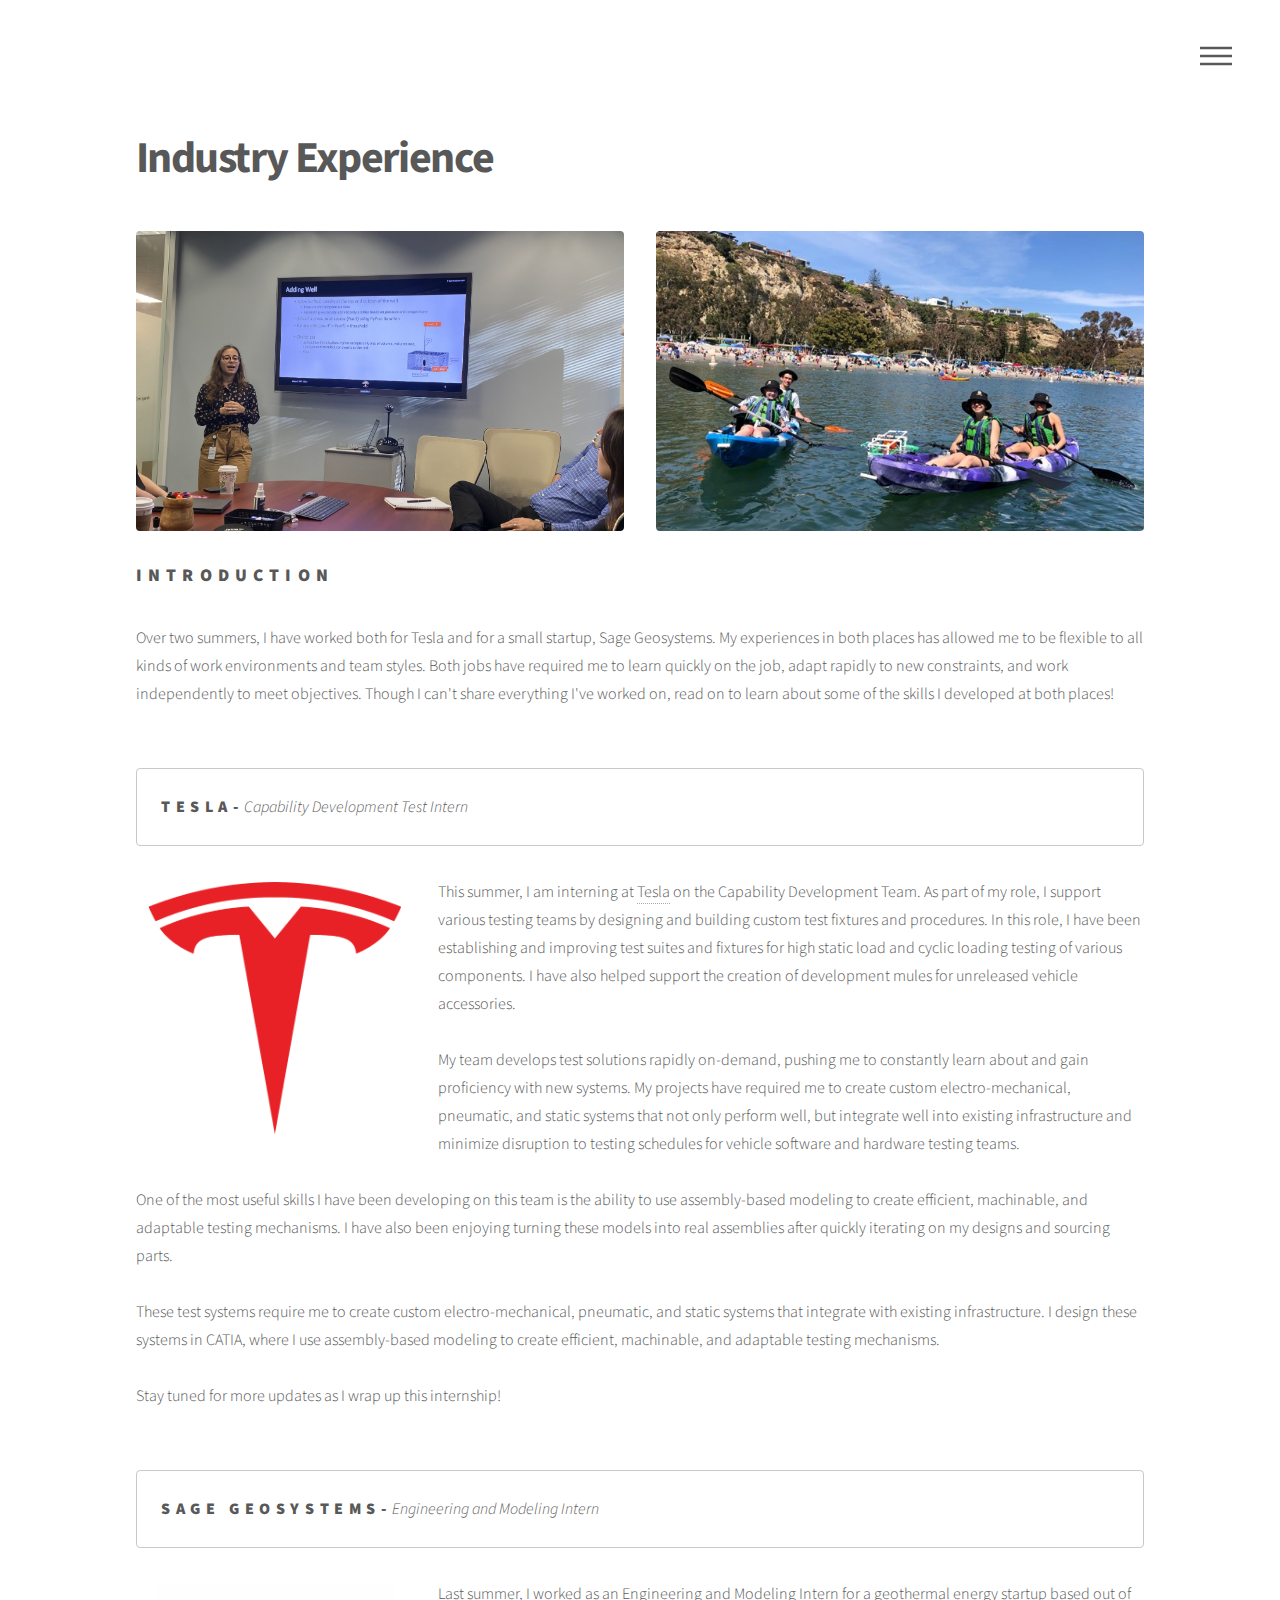
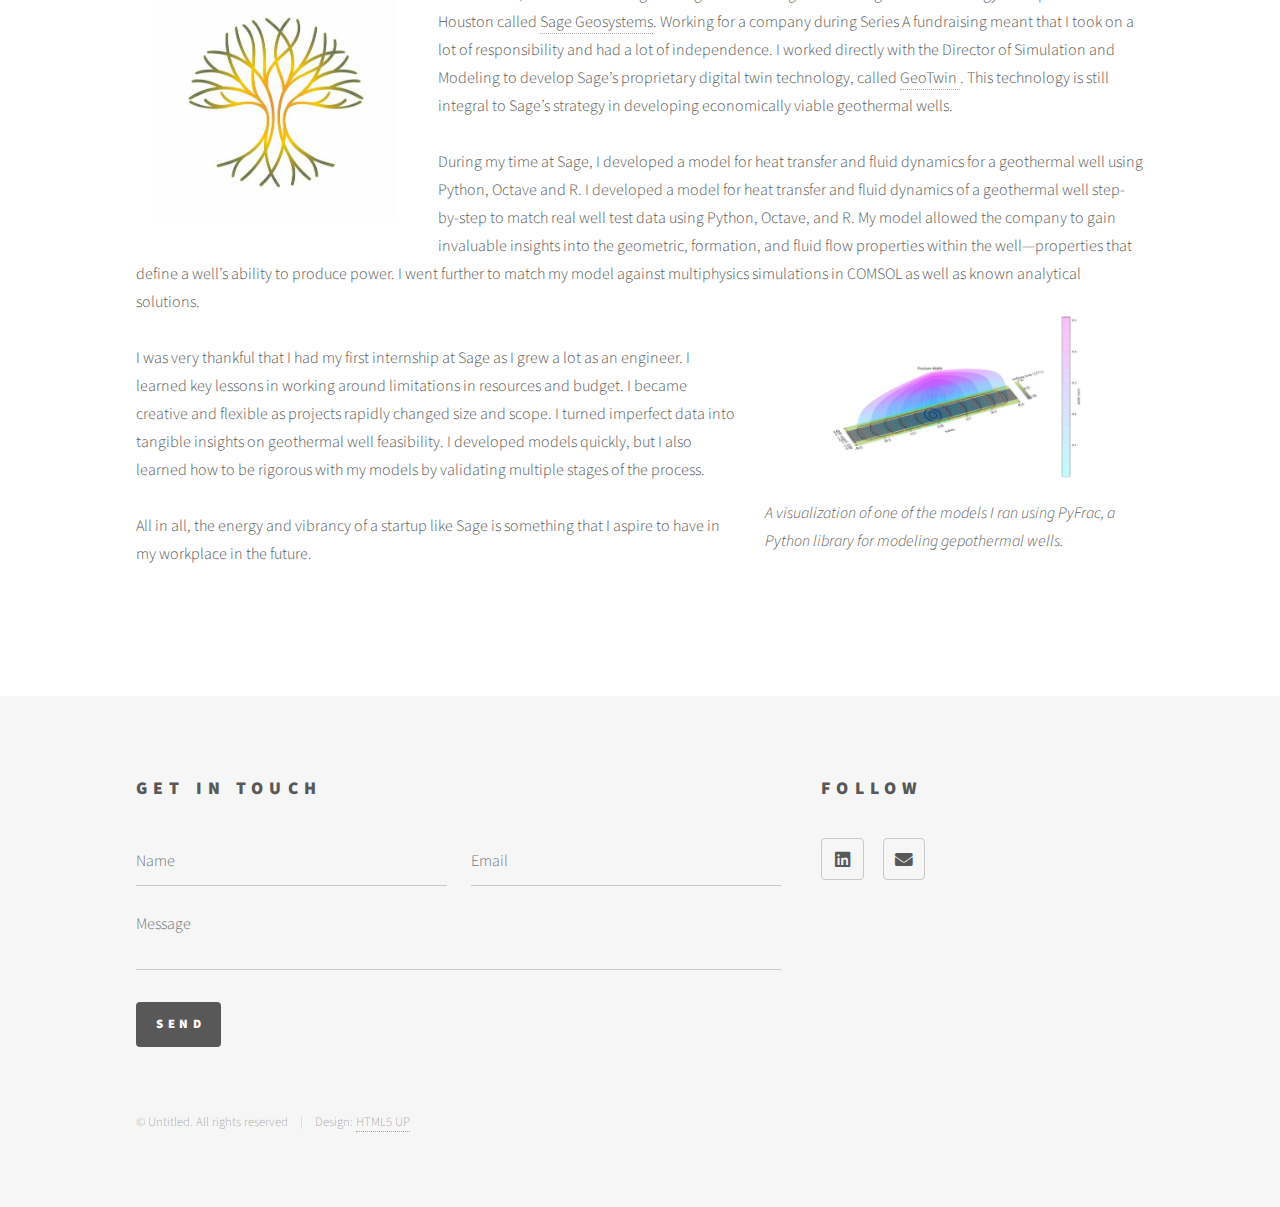
==== commit b58a1d3a: "fixed image alignment issues" ====
--- a/industry.html
+++ b/industry.html
@@ -50,8 +50,8 @@
 						</div>
 						<div class="box alt" id="fade2">
 							<div class="row gtr-uniform">
-								<div class="col-6"><span class="image fit"><img src="images/SAGE2.jpg" alt="" /></span></div>
-								<div class="col-6"><span class="image fit" style="height: 100%"><img src="images/LYLE_DEPLOY.jpg" alt="" /></span></div>
+								<div class="col-6"><span class="image banner"><img src="images/SAGE2.jpg" alt="" /></span></div>
+								<div class="col-6"><span class="image banner" style="height: 100%"><img src="images/LYLE_DEPLOY.jpg" alt="" /></span></div>
 							</div>
 						</div>
 						
--- a/assets/css/main.css
+++ b/assets/css/main.css
@@ -3397,3 +3397,16 @@
 		width: auto;
 	}	
 
+	.image.banner {
+		display: block;
+		margin: 0 0 2em 0;
+		width: 100%;
+	}
+
+		.image.banner img {
+			width: 100%;
+			height: 300px; /* Set a fixed height for all images */
+			object-fit: cover; /* Ensure images maintain aspect ratio and cover the given height */
+
+		}
+
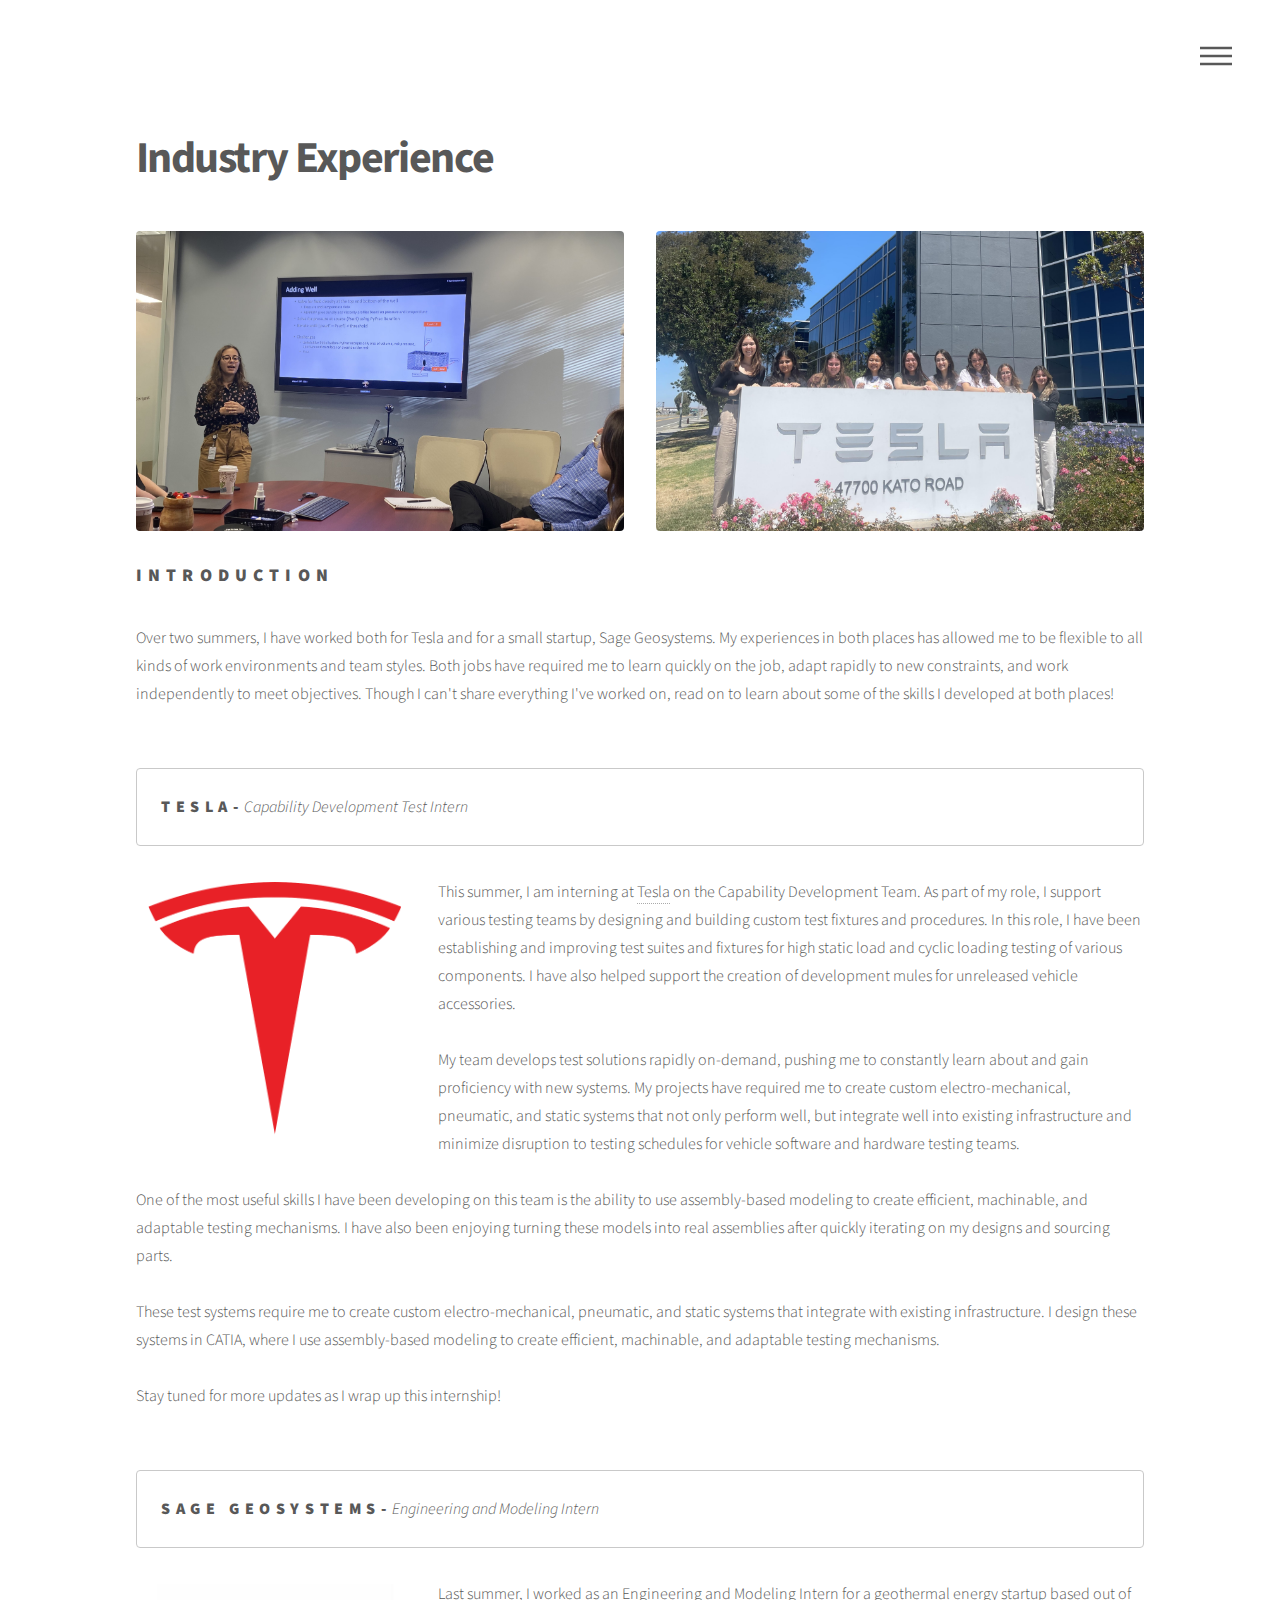
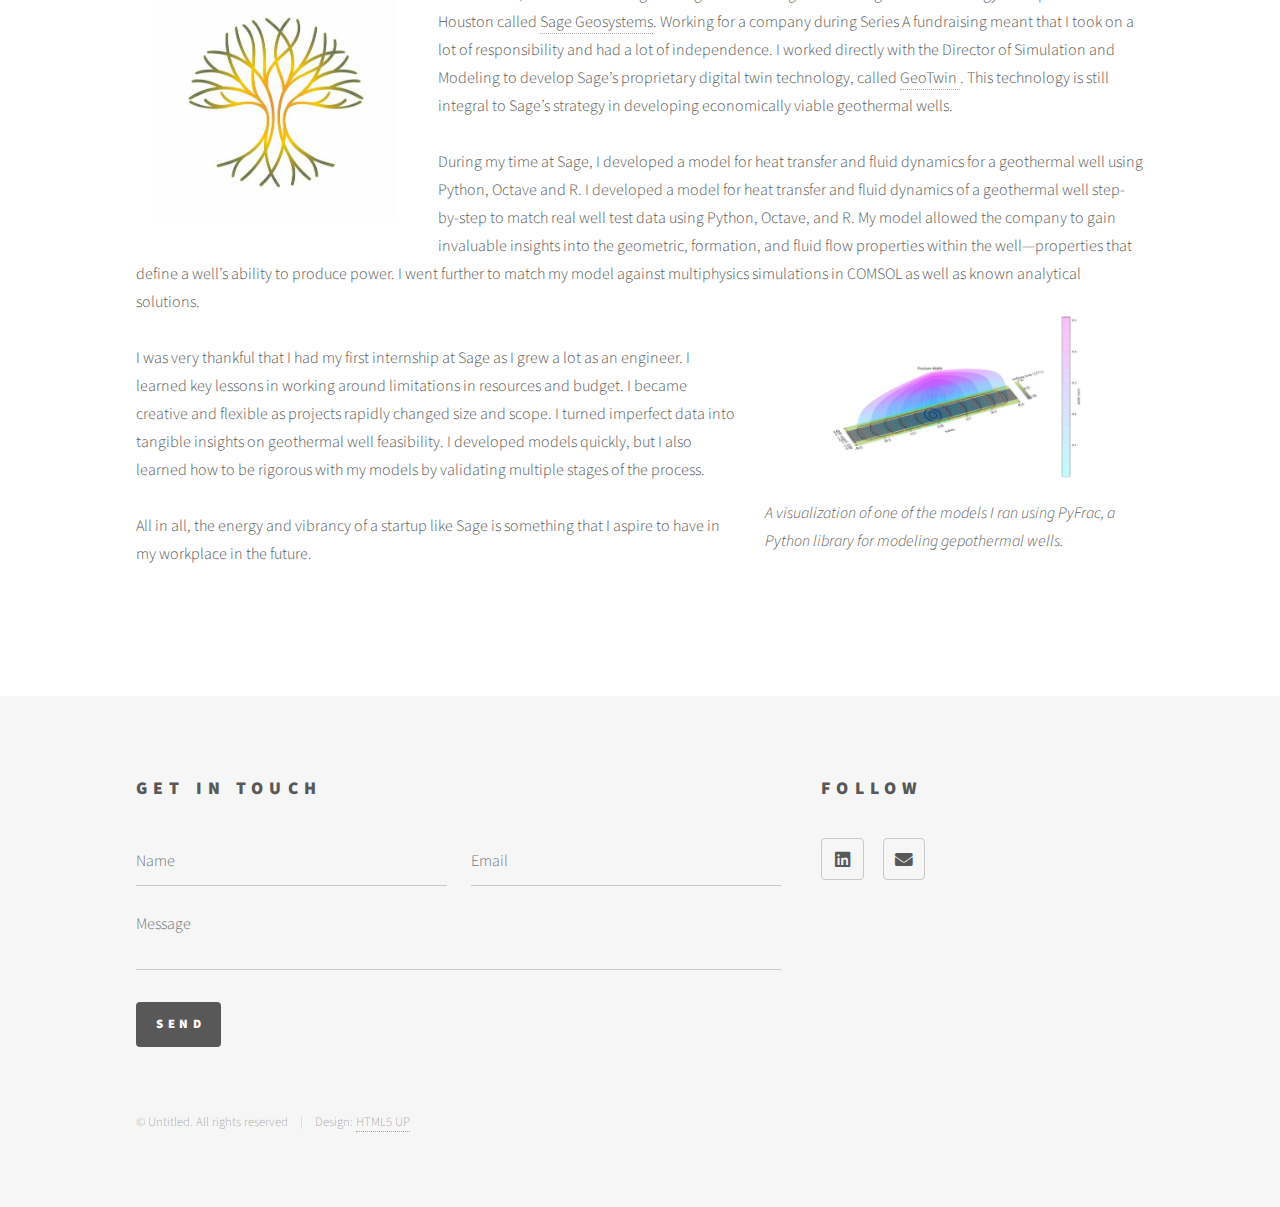
==== commit 5f7720ff: "fixed bugs, images, and forms" ====
--- a/industry.html
+++ b/industry.html
@@ -51,7 +51,7 @@
 						<div class="box alt" id="fade2">
 							<div class="row gtr-uniform">
 								<div class="col-6"><span class="image banner"><img src="images/SAGE2.jpg" alt="" /></span></div>
-								<div class="col-6"><span class="image banner" style="height: 100%"><img src="images/LYLE_DEPLOY.jpg" alt="" /></span></div>
+								<div class="col-6"><span class="image banner" style="height: 100%"><img src="images/TESLA_GROUP.jpg" alt="" /></span></div>
 							</div>
 						</div>
 						
@@ -94,7 +94,6 @@
 							
 							<br><br>All in all, the energy and vibrancy of a startup like Sage is something that I aspire to have in my workplace in the future. 
 						</p>
-						<!-- <p><span class="image right"><img src="images/LYLE1.jpg" alt="" /> A picture of us deploying at Dana Point Beach! </span> </p> -->
 							
 						
 					</div>
@@ -105,7 +104,7 @@
 						<div class="inner">
 							<section>
 								<h2>Get in touch</h2>
-								<form method="post" action="#">
+								<form method="post" action="https://formspree.io/f/xldrgnlg">
 									<div class="fields">
 										<div class="field half">
 											<input type="text" name="name" id="name" placeholder="Name" />
@@ -125,8 +124,8 @@
 							<section>
 								<h2>Follow</h2>
 								<ul class="icons">
-									<li><a href="#" class="icon brands style2 fa-linkedin"><span class="label">Twitter</span></a></li>
-									<li><a href="#" class="icon solid style2 fa-envelope"><span class="label">Email</span></a></li>
+									<li><a href="https://www.linkedin.com/in/marina-ring/" class="icon brands style2 fa-linkedin"><span class="label">LinkedIn</span></a></li>
+									<li><a href="mailto:mring@g.hmc.edu" class="icon solid style2 fa-envelope"><span class="label">Email</span></a></li>
 								</ul>
 							</section>
 							<ul class="copyright">
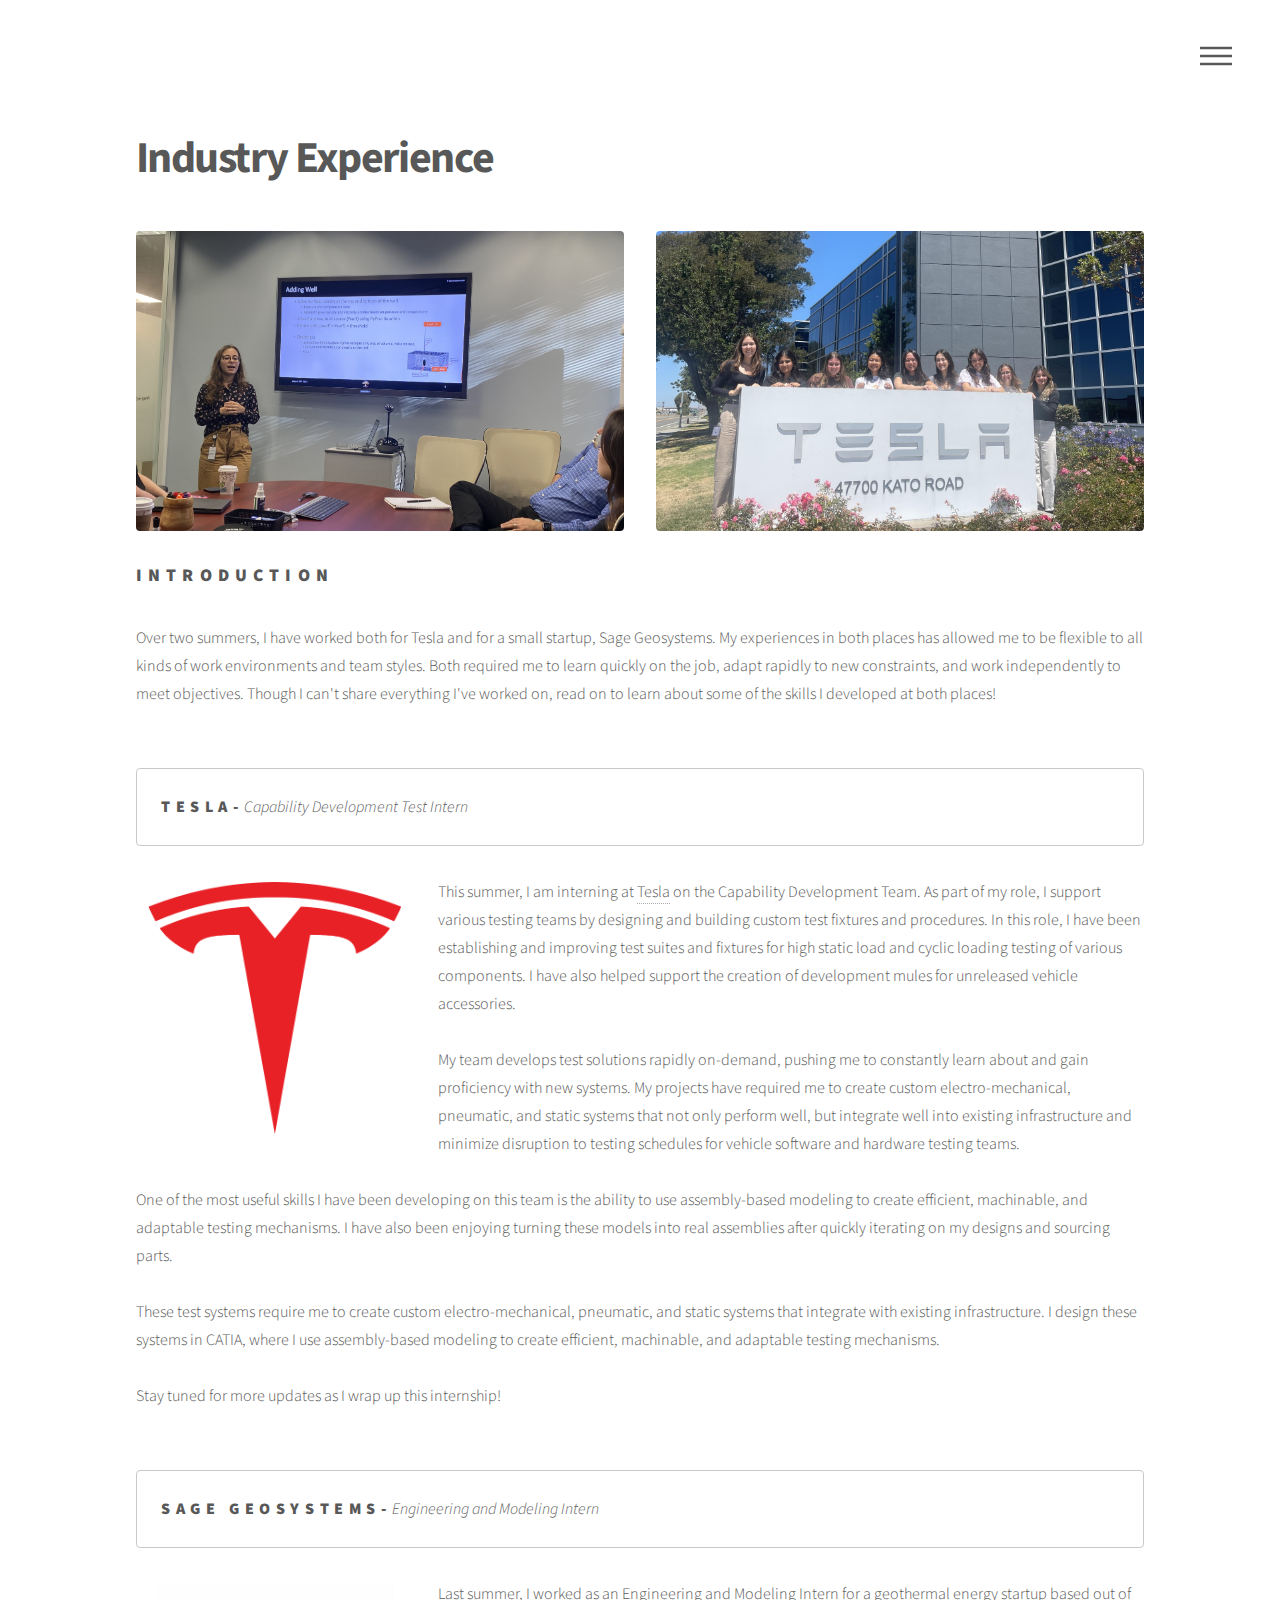
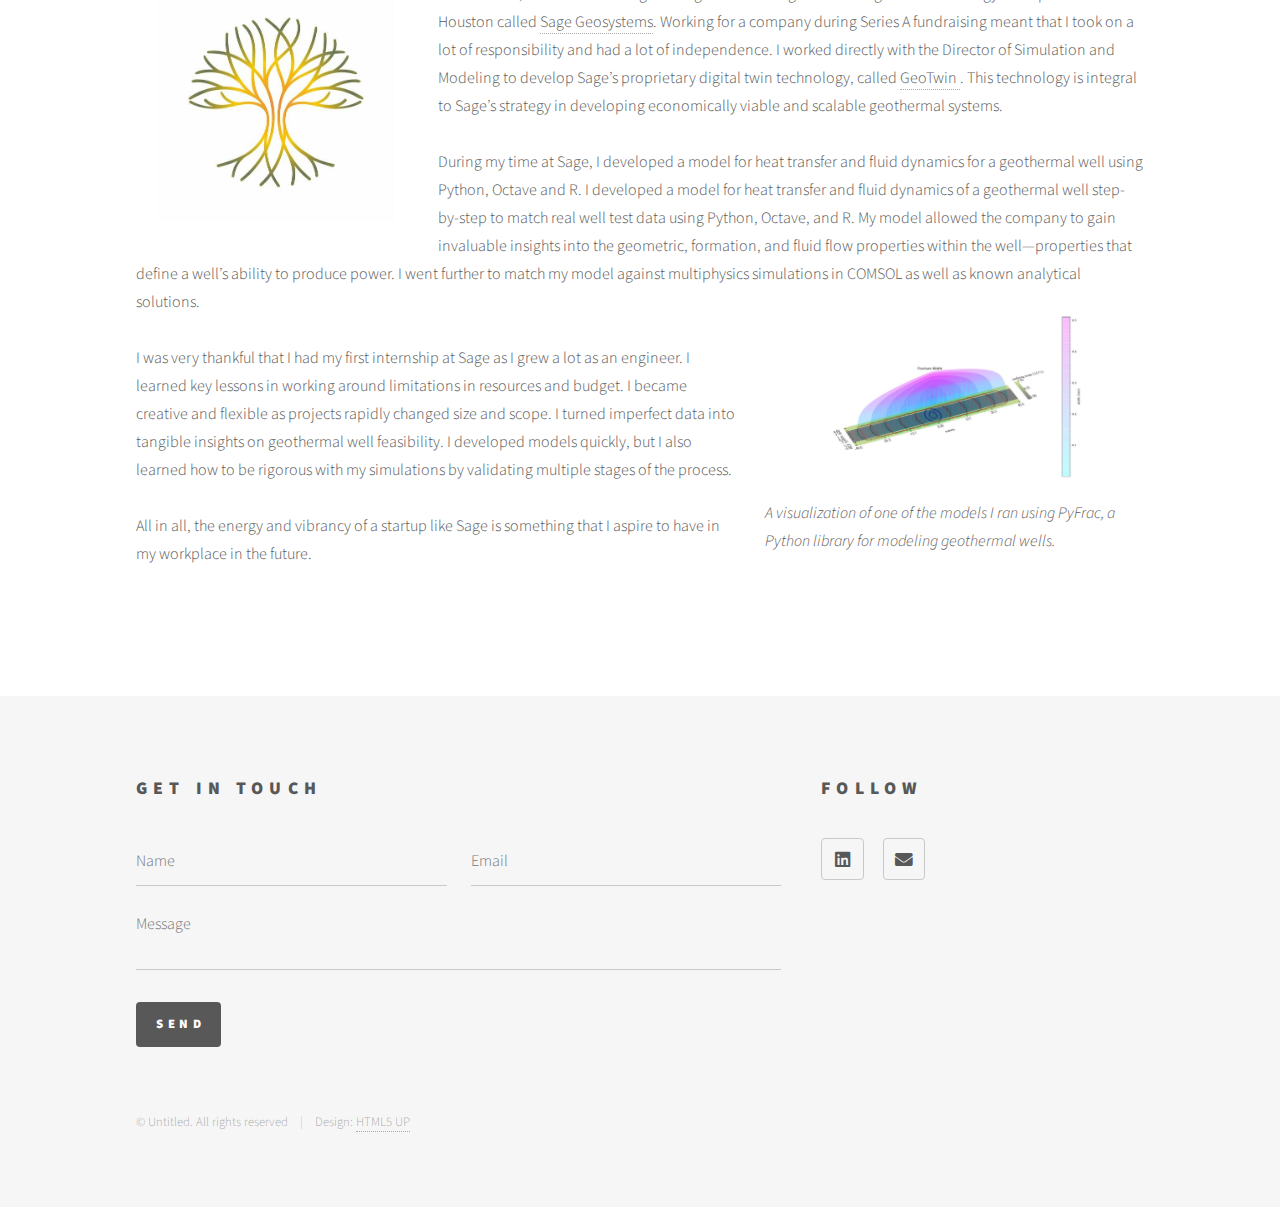
==== commit d52da153: "edits for clarity" ====
--- a/industry.html
+++ b/industry.html
@@ -56,7 +56,7 @@
 						</div>
 						
 						<h2>Introduction</h2>
-						<p> Over two summers, I have worked both for Tesla and for a small startup, Sage Geosystems. My experiences in both places has allowed me to be flexible to all kinds of work environments and team styles. Both jobs have required me to learn quickly on the job, adapt rapidly to new constraints, and work independently to meet objectives. Though I can't share everything I've worked on, read on to learn about some of the skills I developed at both places!</p>
+						<p> Over two summers, I have worked both for Tesla and for a small startup, Sage Geosystems. My experiences in both places has allowed me to be flexible to all kinds of work environments and team styles. Both required me to learn quickly on the job, adapt rapidly to new constraints, and work independently to meet objectives. Though I can't share everything I've worked on, read on to learn about some of the skills I developed at both places!</p>
 						<br>
 
 						
@@ -84,13 +84,13 @@
 							<div><p><em>Engineering and Modeling Intern</em></p></div>
 						</div>
 						
-						<p><span class="image left" style = "max-width:30%"><img src="images/Sage_Logo.jpg" alt="" /> </span>Last summer, I worked as an Engineering and Modeling Intern for a geothermal energy startup based out of Houston called <a href = “https://www.sagegeosystems.com/”>Sage Geosystems</a>. Working for a company during Series A fundraising meant that I took on a lot of responsibility and had a lot of independence. I worked directly with the Director of Simulation and Modeling to develop Sage’s proprietary digital twin technology, called <a href = “https://www.sagegeosystems.com/geotwin-geothermal-modeling/”> GeoTwin </a>. This technology is still integral to Sage’s strategy in developing economically viable geothermal wells. 
+						<p><span class="image left" style = "max-width:30%"><img src="images/Sage_Logo.jpg" alt="" /> </span>Last summer, I worked as an Engineering and Modeling Intern for a geothermal energy startup based out of Houston called <a href = “https://www.sagegeosystems.com/”>Sage Geosystems</a>. Working for a company during Series A fundraising meant that I took on a lot of responsibility and had a lot of independence. I worked directly with the Director of Simulation and Modeling to develop Sage’s proprietary digital twin technology, called <a href = “https://www.sagegeosystems.com/geotwin-geothermal-modeling/”> GeoTwin </a>. This technology is integral to Sage’s strategy in developing economically viable and scalable geothermal systems. 
 
 							<br><br>During my time at Sage, I developed a model for heat transfer and fluid dynamics for a geothermal well using Python, Octave and R. I developed a model for heat transfer and fluid dynamics of a geothermal well step-by-step to match real well test data using Python, Octave, and R. My model allowed the company to gain invaluable insights into the geometric, formation, and fluid flow properties within the well—properties that define a well’s ability to produce power. I went further to match my model against multiphysics simulations in COMSOL as well as known analytical solutions.  
 							
-							<span class="image right"><img src="images/SAGE1.JPG" alt=""/> <em>A visualization of one of the models I ran using PyFrac, a Python library for modeling gepothermal wells.</em></span>	
+							<span class="image right"><img src="images/SAGE1.JPG" alt=""/> <em>A visualization of one of the models I ran using PyFrac, a Python library for modeling geothermal wells.</em></span>	
 
-							<br><br>I was very thankful that I had my first internship at Sage as I grew a lot as an engineer. I learned key lessons in working around limitations in resources and budget. I became creative and flexible as projects rapidly changed size and scope. I turned imperfect data into tangible insights on geothermal well feasibility. I developed models quickly, but I also learned how to be rigorous with my models by validating multiple stages of the process. 
+							<br><br>I was very thankful that I had my first internship at Sage as I grew a lot as an engineer. I learned key lessons in working around limitations in resources and budget. I became creative and flexible as projects rapidly changed size and scope. I turned imperfect data into tangible insights on geothermal well feasibility. I developed models quickly, but I also learned how to be rigorous with my simulations by validating multiple stages of the process. 
 							
 							<br><br>All in all, the energy and vibrancy of a startup like Sage is something that I aspire to have in my workplace in the future. 
 						</p>
--- a/assets/css/main.css
+++ b/assets/css/main.css
@@ -2572,7 +2572,7 @@
 		-webkit-flex-wrap: wrap;
 		-ms-flex-wrap: wrap;
 		flex-wrap: wrap;
-		postiion: relative;
+		position: relative;
 		margin: -2.5em 0 0 -2.5em;
 	}
 
@@ -3410,3 +3410,9 @@
 
 		}
 
+		@media screen and (max-width: 736px) {
+			.image.banner img {
+				max-width: 100%;
+				height: 125px;
+			}
+		}
